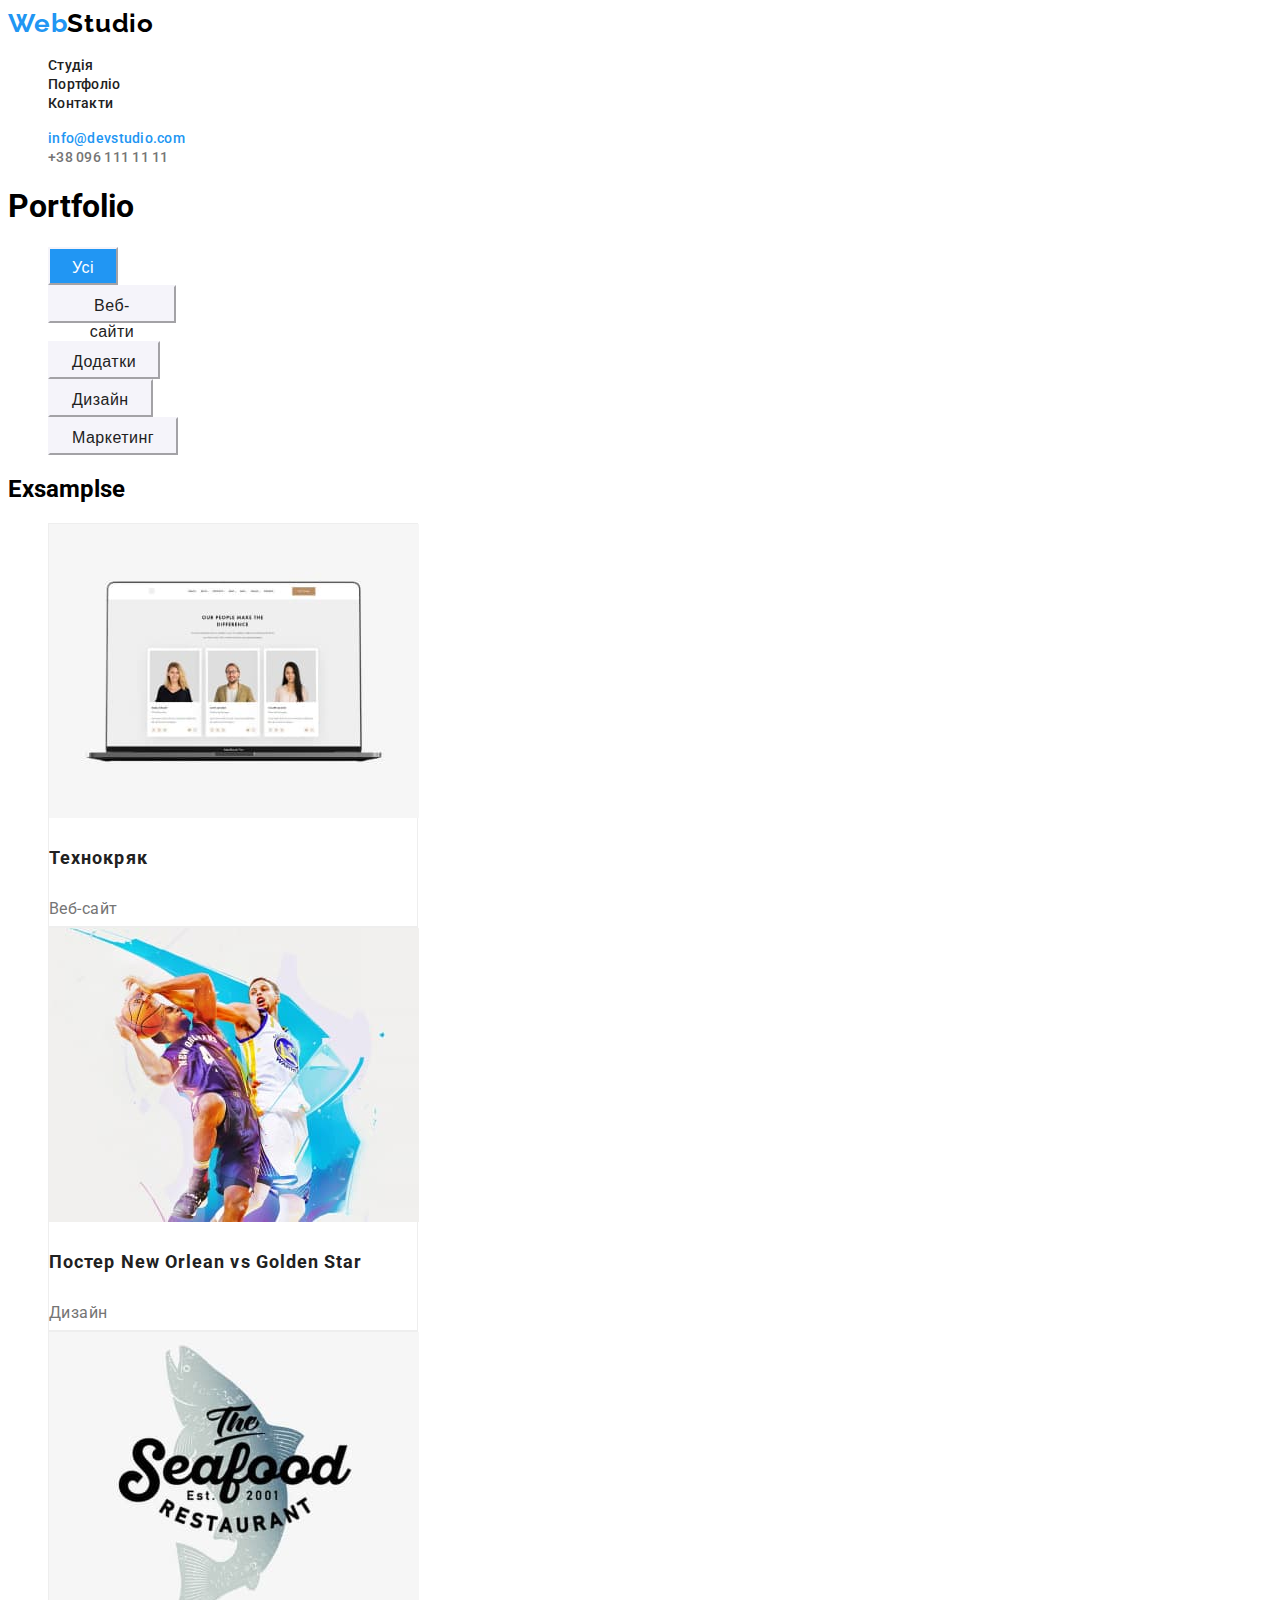
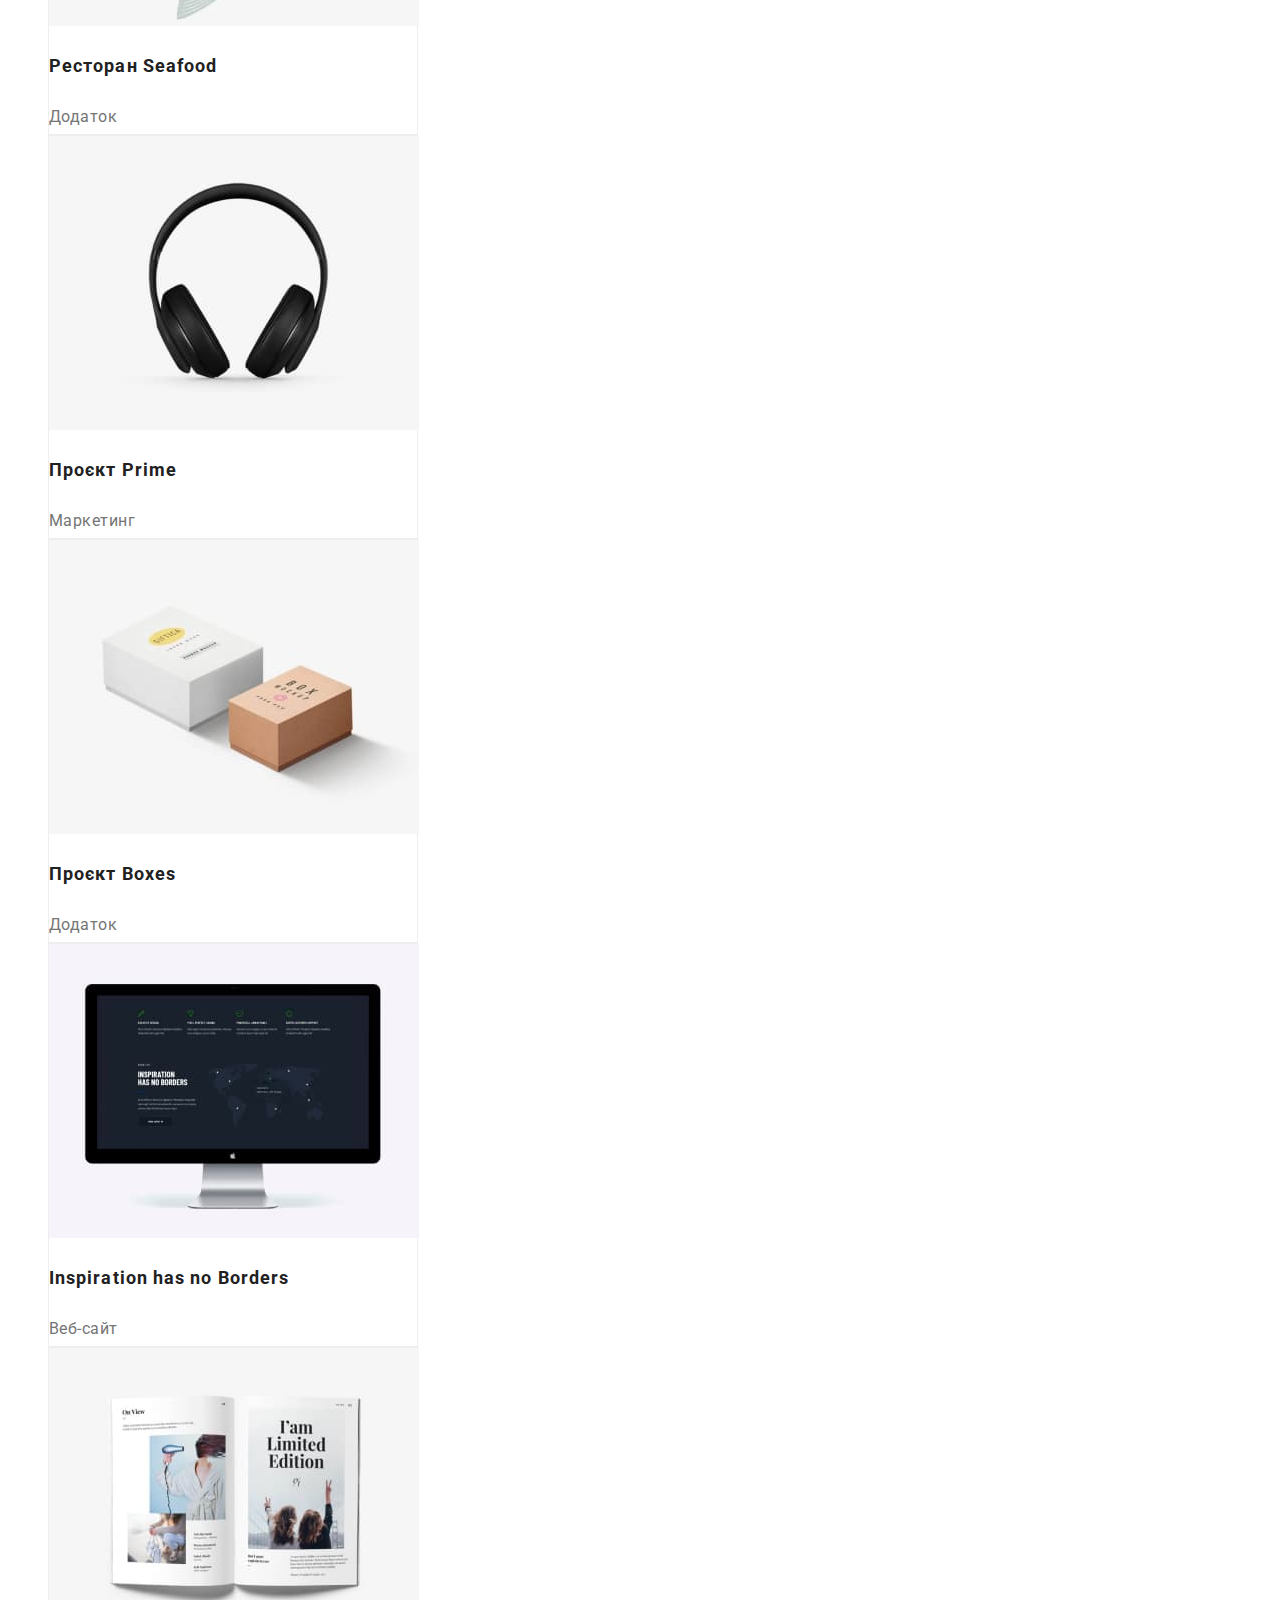
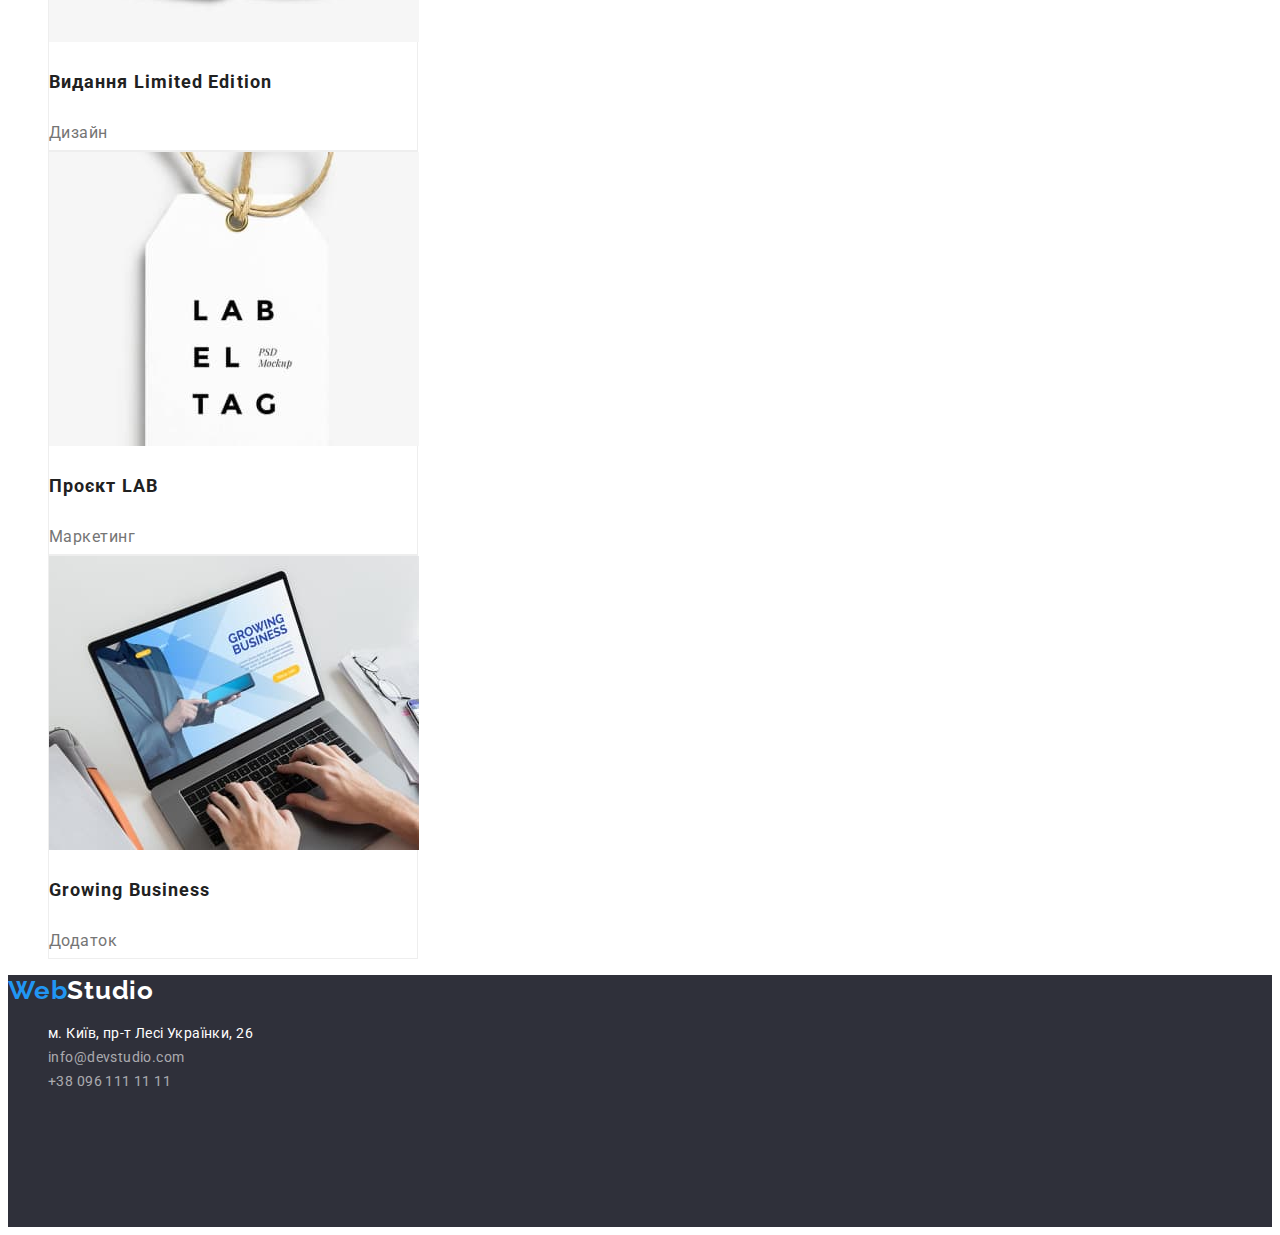
==== portfolio.html @ 94c8ba8f "Корректировка line-height" ====
<!DOCTYPE html>
<html lang="uk">
  <head>
    <meta charset="UTF-8" />
    <meta http-equiv="X-UA-Compatible" content="IE=edge" />
    <meta name="viewport" content="width=device-width, initial-scale=1.0" />
    <title>WebStudio</title>
    <!-- подключение шрифтов -->
    <link rel="preconnect" href="https://fonts.googleapis.com" />
    <link rel="preconnect" href="https://fonts.gstatic.com" crossorigin />
    <link
      href="https://fonts.googleapis.com/css2?family=Raleway:wght@700&family=Roboto:wght@400;500;700;900&display=swap"
      rel="stylesheet"
    />
    <link rel="stylesheet" href="./css/styles.css" />
  </head>
  <body>
    <header class="bg-header">
      <a href="./index.html" class="logo">Web<span class="logo-part">Studio</span></a>
      <nav>
        <ul class="link">
          <li><a href="./index.html" class="nav-link">Студія</a></li>
          <li><a href="./portfolio.html" class="nav-link">Портфоліо</a></li>
          <li><a href="#contacts" class="nav-link">Контакти</a></li>
        </ul>
      </nav>
      <ul class="link">
        <li><a href="mailto:info@devstudio.com" class="mail-link">info@devstudio.com</a></li>
        <li><a href="tel:+380961111111" class="tel-link">+38 096 111 11 11</a></li>
      </ul>
    </header>
    <main>
      <div class="portfolio-main-bg">
        <section>
          <h1>Portfolio</h1>
          <ul class="link">
            <li class="first">
              <a href="">
                <button type="button" class="nav-list-portfolio-first">Усі</button>
              </a>
            </li>
            <li class="second">
              <a href="">
                <button type="button" class="nav-list-portfolio">Веб-сайти</button></a
              >
            </li>
            <li class="third">
              <a href=""><button type="button" class="nav-list-portfolio">Додатки</button>
              </a>
            </li>
            <li class="fourth">
              <a href="">
                <button type="button" class="nav-list-portfolio">Дизайн</button>
              </a>
            </li>
            <li class="fifth">
              <a href="">
                <button type="button" class="nav-list-portfolio">Маркетинг</button>
              </a>
            </li>
          </ul>
        </section>
        <section>
          <h2>Exsamplse</h2>
          <ul class="link">
            <li class="exsamples-list">
              <img
                src="./images/img-exsamples1.jpg"
                alt="Приклад веб-сайту"
                width="370"
                height="294"
              />
              <h3 class="exsamples-header">Технокряк</h3>
              <p class="exsamples-paragraph">Веб-сайт</p>
            </li>
            <li class="exsamples-list">
              <img
                src="./images/img-exsamples2.jpg"
                alt="Приклад дизайну"
                width="370"
                height="294"
                class=""
              />
              <h3 class="exsamples-header">Постер New Orlean vs Golden Star</h3>
              <p class="exsamples-paragraph">Дизайн</p>
            </li>
            <li class="exsamples-list">
              <img
                src="./images/img-exsamples3.jpg"
                alt="Приклад додатку"
                width="370"
                height="294"
                class=""
              />
              <h3 class="exsamples-header">Ресторан Seafood</h3>
              <p class="exsamples-paragraph">Додаток</p>
            </li>
            <li class="exsamples-list">
              <img
                src="./images/img-exsamples4.jpg"
                alt="Приклад маркетингу"
                width="370"
                height="294"
                class=""
              />
              <h3 class="exsamples-header">Проєкт Prime</h3>
              <p class="exsamples-paragraph">Маркетинг</p>
            </li>
            <li class="exsamples-list">
              <img
                src="./images/img-exsamples5.jpg"
                alt="Приклад додатку"
                width="370"
                height="294"
                class=""
              />
              <h3 class="exsamples-header">Проєкт Boxes</h3>
              <p class="exsamples-paragraph">Додаток</p>
            </li>
            <li class="exsamples-list">
              <img
                src="./images/img-exsamples6.jpg"
                alt="Приклад веб-сайту"
                width="370"
                height="294"
                class="class"
              />
              <h3 class="exsamples-header">Inspiration has no Borders</h3>
              <p class="exsamples-paragraph">Веб-сайт</p>
            </li>
            <li class="exsamples-list">
              <img
                src="./images/img-exsamples7.jpg"
                alt="Приклад дизайну"
                width="370"
                height="294"
                class="class"
              />
              <h3 class="exsamples-header">Видання Limited Edition</h3>
              <p class="exsamples-paragraph">Дизайн</p>
            </li>
            <li class="exsamples-list">
              <img
                src="./images/img-exsamples8.jpg"
                alt="Приклад маркетингу"
                width="370"
                height="294"
                class="class"
              />
              <h3 class="exsamples-header">Проєкт LAB</h3>
              <p class="exsamples-paragraph">Маркетинг</p>
            </li>
            <li class="exsamples-list">
              <img
                src="./images/img-exsamples9.jpg"
                alt="Приклад додатку"
                width="370"
                height="294"
                class="class"
              />
              <h3 class="exsamples-header">Growing Business</h3>
              <p class="exsamples-paragraph">Додаток</p>
            </li>
          </ul>
        </section>
      </div>
    </main>

    <footer class="footer">
      <a href="./index.html" class="logo">Web<span class="logo-part-ft">Studio</span></a>
      <address id="contacts">
        <ul class="link">
          <li>
            <a
              href="https://goo.gl/maps/rEXAgXgdKfEQJtbBA?coh=178573&amp;entry=tt"
              target="_blank"
              rel="noopener noreferrer"
              class="adress-link-ft"
              >м. Київ, пр-т Лесі Українки, 26</a
            >
          </li>
          <li><a href="mailto:info@devstudio.com" class="mail-link-ft">info@devstudio.com</a></li>
          <li><a href="tel:+380961111111" class="tel-link-ft">+38 096 111 11 11</a></li>
        </ul>
      </address>
    </footer>
  </body>
</html>
---- css/styles.css ----
/* main, footer bg #2F303A */
/* header, foto bg #FFFFFF */
/* section first bg #F5F5F5 */
/* section second bg #F5F4FA */

/* accent color #2196F3 */
/* second accent color #FFFFFF */
/* h color #212121 */
/* p color #757575 */
/* logo color #000000 */

body {
  font-family: 'Roboto', 'Helvetica Neue', 'Verdana', 'Tahoma', sans-serif;
}
:root {
  --bg-color-main: #2f303a;
  --accent-color: #2196f3;
  --second-accent-color: #ffffff;
  --header-color: #212121;
  --paragraph-color: #757575;

  --font-family: 'Roboto';
  --font-weight-nav: 500;
  --font-weight-header: 700;
  --font-weight-main-header: 900;
  --font-weight-paragraph: 400;
}
body {
  font-family: var(--font-family);
  font-style: normal;
}
/* Header */
.bg-header {
  background-color: var(--second-accent-color);
}
.logo {
  color: var(--accent-color);
  text-decoration: none;
  font-family: 'Raleway';
  font-weight: var(--font-weight-header);
  font-size: 26px;
  line-height: 1.192;
  letter-spacing: 0.03em;
}
.logo-part {
  color: #000000;
}
.link {
  /* убрать оформление списка */
  list-style-type: none;
}
.nav-link {
  color: var(--header-color);
  text-decoration: none;
  font-weight: var(--font-weight-nav);
  font-size: 14px;
  line-height: 1.14;
  letter-spacing: 0.02em;
}
.mail-link {
  color: var(--accent-color);
  text-decoration: none;
  font-style: normal;
  font-weight: var(--font-weight-nav);
  font-size: 14px;
  line-height: 1.14;
  letter-spacing: 0.02em;
}
.tel-link {
  color: var(--paragraph-color);
  text-decoration: none;
  font-weight: var(--font-weight-nav);
  font-size: 14px;
  line-height: 1.14;
  letter-spacing: 0.02em;
}
.nav-link:focus,
.nav-link:hover,
.tel-link:focus,
.tel-link:hover {
  color: var(--accent-color);
}
.mail-link:focus,
.mail-link:hover {
  color: var(--paragraph-color);
}
/* Footer */
.footer {
  background-color: var(--bg-color-main);
  height: 252px;
}
.logo-part-ft {
  color: var(--second-accent-color);
}
.adress-link-ft {
  color: var(--second-accent-color);
  font-style: normal;
  text-decoration: none;
  font-weight: var(--font-weight-paragraph);
  font-size: 14px;
  line-height: 1.714;
  letter-spacing: 0.03em;
}
.mail-link-ft {
  color: rgba(255, 255, 255, 0.6);
  font-style: normal;
  text-decoration: none;
  font-weight: var(--font-weight-paragraph);
  font-size: 14px;
  line-height: 1.714;
  letter-spacing: 0.03em;
}
.tel-link-ft {
  color: rgba(255, 255, 255, 0.6);
  font-style: normal;
  text-decoration: none;
  font-weight: var(--font-weight-paragraph);
  font-size: 14px;
  line-height: 1.714;
  letter-spacing: 0.03em;
}
.adress-link-ft:focus, .adress-link-ft:hover,
.mail-link-ft:focus, .mail-link-ft:hover,
.tel-link-ft:focus, .tel-link-ft:hover{
    color:var(--accent-color);
}

/* hero */
.bg-hero {
  height: 600px;
  background-color: var(--bg-color-main);
  opacity: 0.8;
}
.header-hero {
  color: var(--second-accent-color);
  font-weight: var(--font-weight-main-header);
  font-size: 44px;
  line-height: 1.36;
  text-align: center;
  letter-spacing: 0.06em;
  text-transform: uppercase;
  width: 696px;
}
.header-second {
  color: var(--header-color);
  font-size: var(--font-weight-header);
}
.button-service {
  color: var(--second-accent-color);
  font-weight: var(--font-weight-header);
  font-size: 16px;
  letter-spacing: 0.06em;
  background-color: var(--accent-color);
  width: 216px;
  height: 50px;
  cursor: pointer;
}
/* About */
.about {
  background-color: #f5f5f5;
}

.header-second {
  color: var(--header-color);
  font-weight: var(--font-weight-header);
  font-size: 36px;
  line-height: 1.67;
  text-align: center;
  letter-spacing: 0.03em;
}
.header-about {
  color: var(--header-color);
  font-weight: var(--font-weight-header);
  font-size: 14px;
  line-height: 1.14;
  letter-spacing: 0.03em;
  text-transform: uppercase;
}
.header-about-paragraph {
  color: var(--paragraph-color);
  font-weight: var(--font-weight-paragraph);
  font-size: 14px;
  line-height: 1.71;
  letter-spacing: 0.03em;
}
.header-about-list {
  width: 270px;
  height: 98px;
}

/* About work */

.header-about-work-list {
  width: 370px;
  height: 294px;
}

/* Our-team */

.our-team {
  background-color: #f5f4fa;
}
.our-team-list {
  background: var(--second-accent-color);
  width: 270px;
  height: 368px;
  box-shadow: 0px 1px 3px rgba(0, 0, 0, 0.12), 0px 1px 1px rgba(0, 0, 0, 0.14),
    0px 2px 1px rgba(0, 0, 0, 0.2);
  border-radius: 0px 0px 4px 4px;
}
.our-team-name {
  color: var(--header-color);
  font-weight: var(--font-weight-nav);
  font-size: 16px;
  line-height: 1.19px;
  text-align: center;
  letter-spacing: 0.03em;
}
.our-team-paragraph {
  color: var(--paragraph-color);
  font-weight: var(--font-weight-paragraph);
  font-size: 16px;
  line-height: 1.19px;
  text-align: center;
  letter-spacing: 0.03em;
}

/* Portfolio */
.nav-list-portfolio-first {
  height: 38px;
  background-color: var(--accent-color);
  border-color: #f5f4fa;
  padding: 6px 22px;
  color: var(--second-accent-color);
  text-decoration: none;
  font-weight: var(--font-weight-nav);
  font-size: 16px;
  line-height: 1.62;
  letter-spacing: 0.03em;
  cursor: pointer;
}
.nav-list-portfolio {
  height: 38px;
  background-color: #f5f4fa;
  border-color: #f5f4fa;
  padding: 6px 22px;
  color: var(--header-color);
  text-decoration: none;
  font-weight: var(--font-weight-nav);
  font-size: 16px;
  line-height: 1.62;
  letter-spacing: 0.03em;
  cursor: pointer;
}

.nav-list-portfolio:focus,
.nav-list-portfolio:hover {
  background-color: var(--accent-color);
  color: var(--second-accent-color);
}
.nav-list-portfolio-first:focus,
.nav-list-portfolio-first:hover {
  background-color: #f5f4fa;
  color: var(--header-color);
}
.first {
  width: 72px;
}
.second {
  width: 128px;
}
.third {
  width: 112px;
}
.fourth {
  width: 104px;
}
.fifth {
  width: 132px;
}

.exsamples-list {
  background-color: var(--second-accent-color);
  box-sizing: border-box;
  width: 370px;
  height: 404px;
  border: 1px solid #eeeeee;
}
.exsamples-header {
  color: var(--header-color);
  font-weight: var(--font-weight-header);
  font-size: 18px;
  line-height: 2;
  letter-spacing: 0.06em;
}
.exsamples-paragraph {
  color: var(--paragraph-color);
  font-weight: var(--font-weight-paragraph);
  font-size: 16px;
  line-height: 1.875;
  letter-spacing: 0.03em;
}
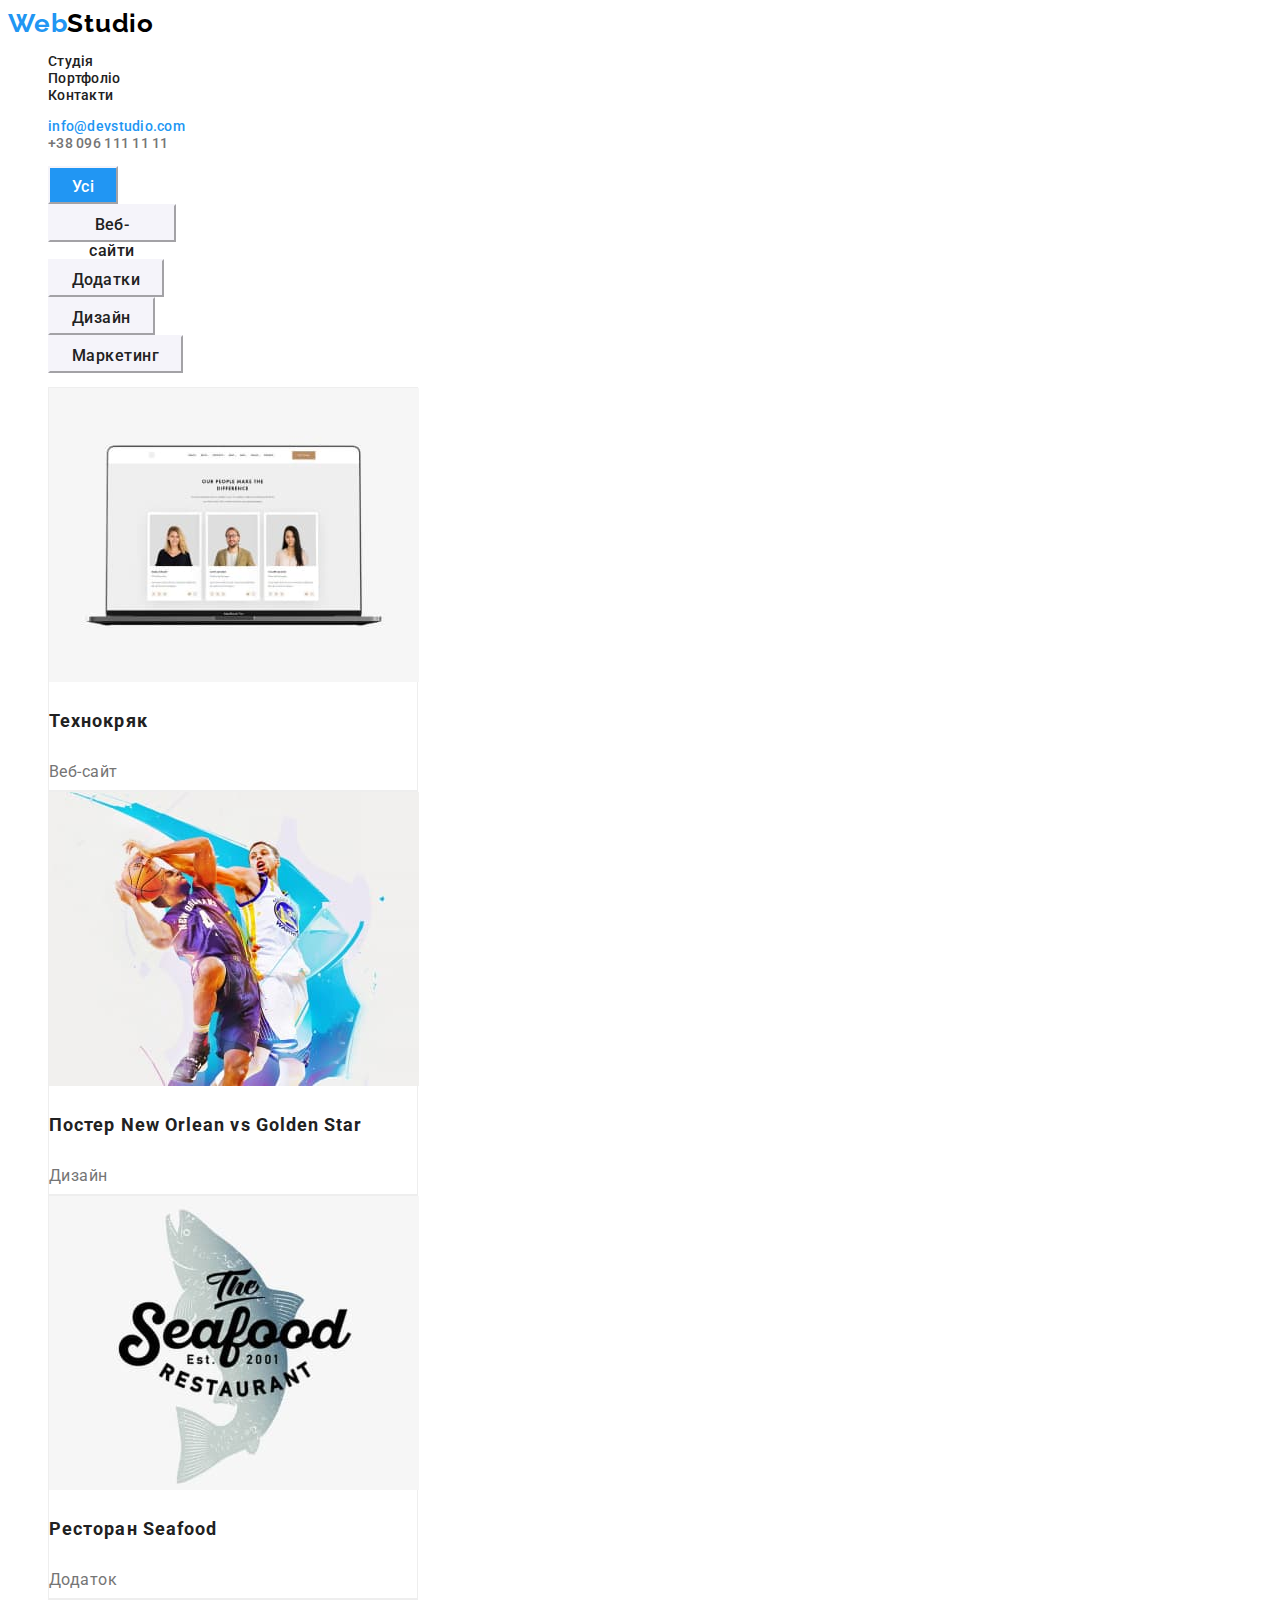
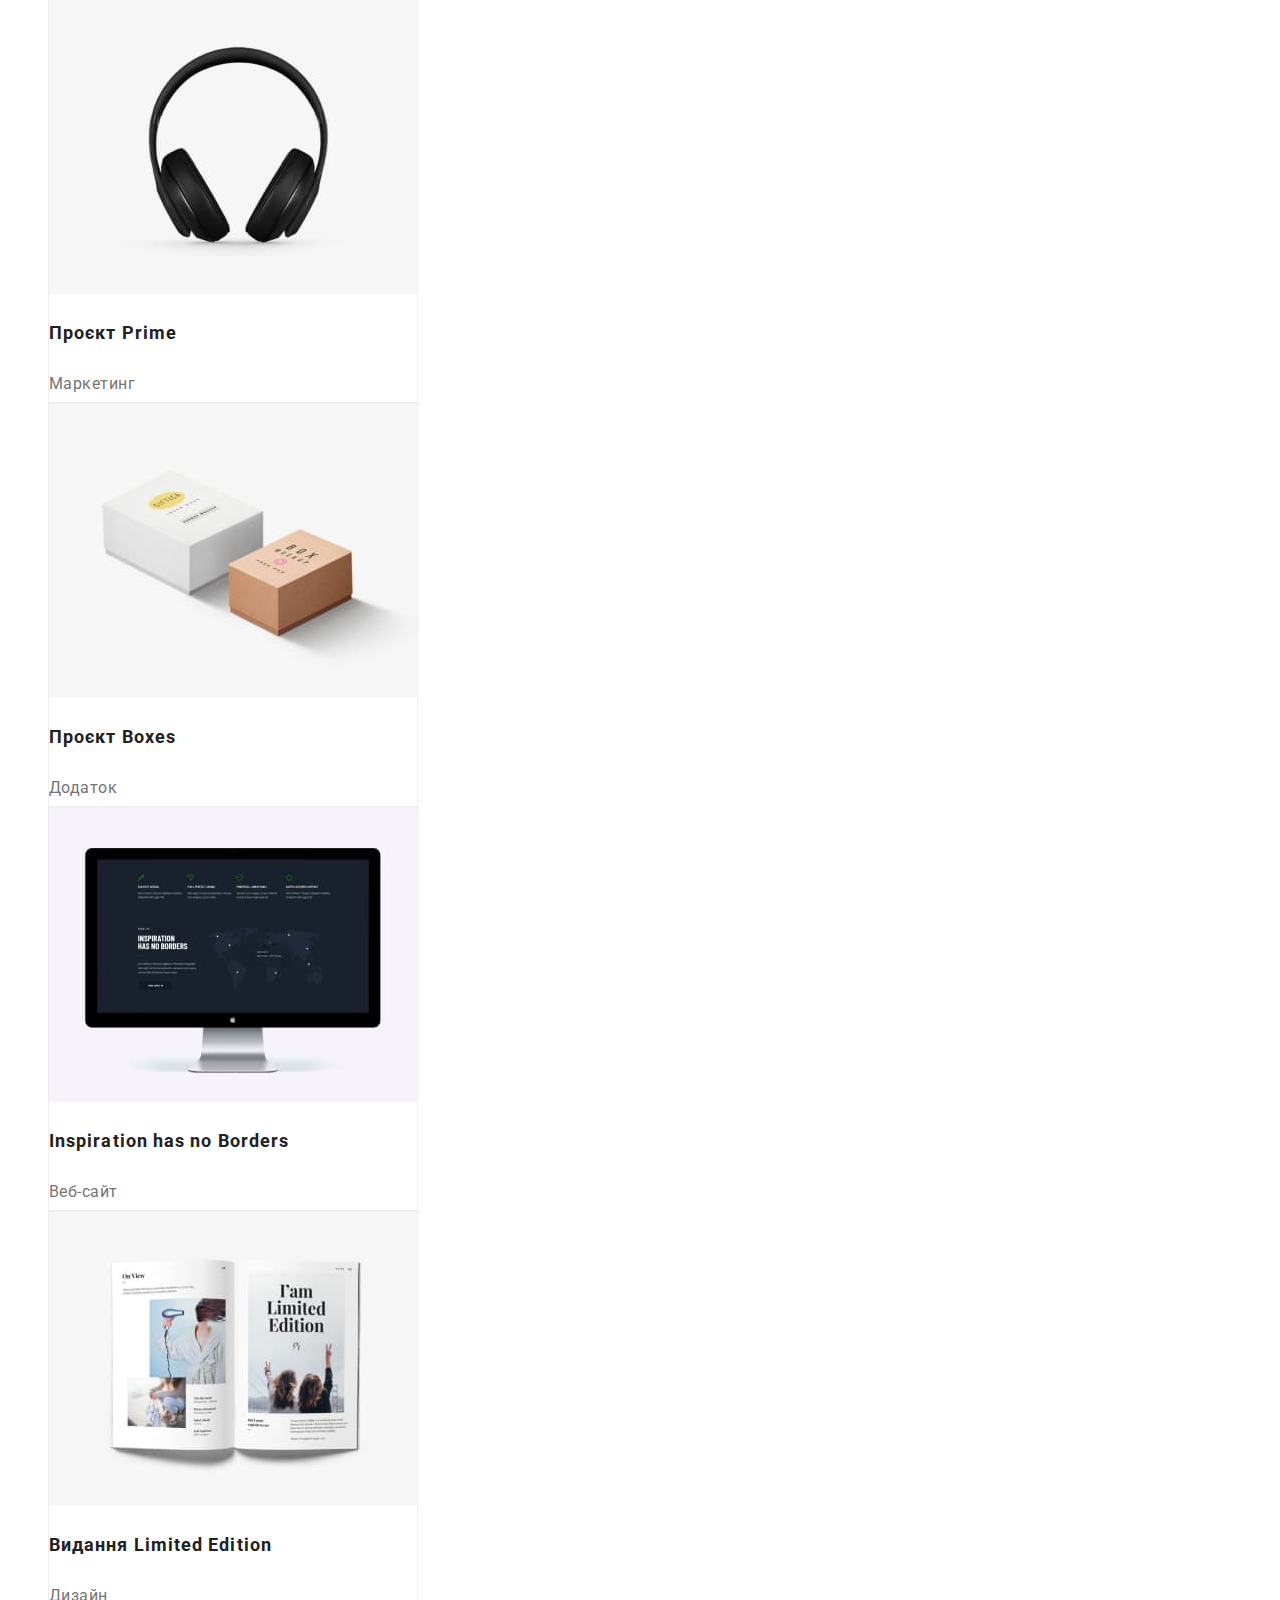
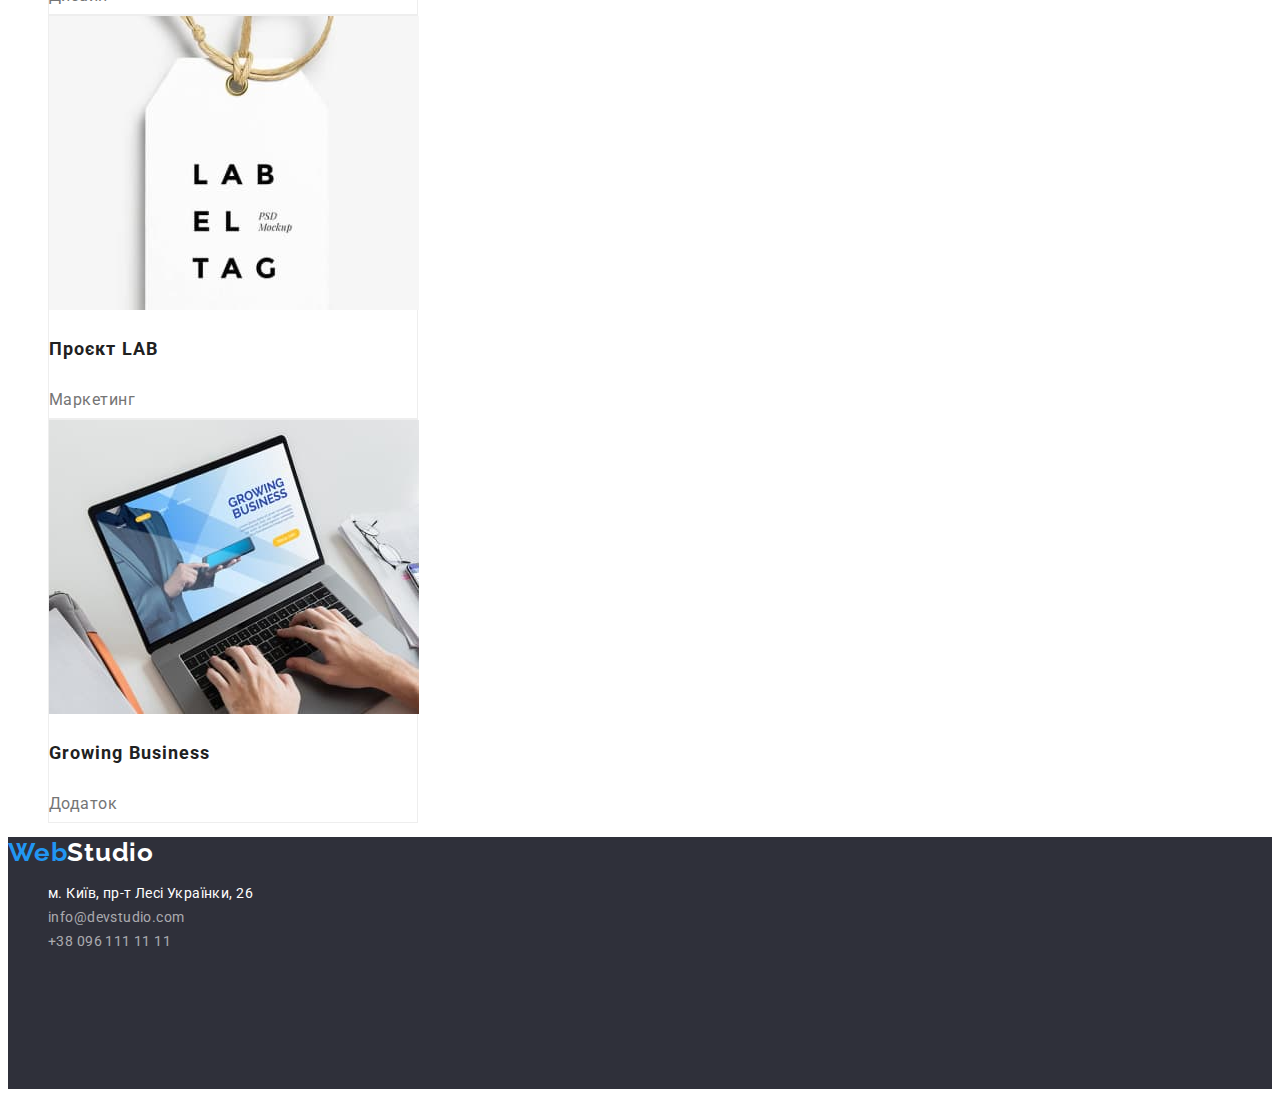
==== commit ad773a0d: "Корректировка" ====
--- a/portfolio.html
+++ b/portfolio.html
@@ -30,145 +30,132 @@
       </ul>
     </header>
     <main>
-      <div class="portfolio-main-bg">
-        <section>
-          <h1>Portfolio</h1>
-          <ul class="link">
-            <li class="first">
-              <a href="">
-                <button type="button" class="nav-list-portfolio-first">Усі</button>
-              </a>
-            </li>
-            <li class="second">
-              <a href="">
-                <button type="button" class="nav-list-portfolio">Веб-сайти</button></a
-              >
-            </li>
-            <li class="third">
-              <a href=""><button type="button" class="nav-list-portfolio">Додатки</button>
-              </a>
-            </li>
-            <li class="fourth">
-              <a href="">
-                <button type="button" class="nav-list-portfolio">Дизайн</button>
-              </a>
-            </li>
-            <li class="fifth">
-              <a href="">
-                <button type="button" class="nav-list-portfolio">Маркетинг</button>
-              </a>
-            </li>
-          </ul>
-        </section>
-        <section>
-          <h2>Exsamplse</h2>
-          <ul class="link">
-            <li class="exsamples-list">
-              <img
-                src="./images/img-exsamples1.jpg"
-                alt="Приклад веб-сайту"
-                width="370"
-                height="294"
-              />
-              <h3 class="exsamples-header">Технокряк</h3>
-              <p class="exsamples-paragraph">Веб-сайт</p>
-            </li>
-            <li class="exsamples-list">
-              <img
-                src="./images/img-exsamples2.jpg"
-                alt="Приклад дизайну"
-                width="370"
-                height="294"
-                class=""
-              />
-              <h3 class="exsamples-header">Постер New Orlean vs Golden Star</h3>
-              <p class="exsamples-paragraph">Дизайн</p>
-            </li>
-            <li class="exsamples-list">
-              <img
-                src="./images/img-exsamples3.jpg"
-                alt="Приклад додатку"
-                width="370"
-                height="294"
-                class=""
-              />
-              <h3 class="exsamples-header">Ресторан Seafood</h3>
-              <p class="exsamples-paragraph">Додаток</p>
-            </li>
-            <li class="exsamples-list">
-              <img
-                src="./images/img-exsamples4.jpg"
-                alt="Приклад маркетингу"
-                width="370"
-                height="294"
-                class=""
-              />
-              <h3 class="exsamples-header">Проєкт Prime</h3>
-              <p class="exsamples-paragraph">Маркетинг</p>
-            </li>
-            <li class="exsamples-list">
-              <img
-                src="./images/img-exsamples5.jpg"
-                alt="Приклад додатку"
-                width="370"
-                height="294"
-                class=""
-              />
-              <h3 class="exsamples-header">Проєкт Boxes</h3>
-              <p class="exsamples-paragraph">Додаток</p>
-            </li>
-            <li class="exsamples-list">
-              <img
-                src="./images/img-exsamples6.jpg"
-                alt="Приклад веб-сайту"
-                width="370"
-                height="294"
-                class="class"
-              />
-              <h3 class="exsamples-header">Inspiration has no Borders</h3>
-              <p class="exsamples-paragraph">Веб-сайт</p>
-            </li>
-            <li class="exsamples-list">
-              <img
-                src="./images/img-exsamples7.jpg"
-                alt="Приклад дизайну"
-                width="370"
-                height="294"
-                class="class"
-              />
-              <h3 class="exsamples-header">Видання Limited Edition</h3>
-              <p class="exsamples-paragraph">Дизайн</p>
-            </li>
-            <li class="exsamples-list">
-              <img
-                src="./images/img-exsamples8.jpg"
-                alt="Приклад маркетингу"
-                width="370"
-                height="294"
-                class="class"
-              />
-              <h3 class="exsamples-header">Проєкт LAB</h3>
-              <p class="exsamples-paragraph">Маркетинг</p>
-            </li>
-            <li class="exsamples-list">
-              <img
-                src="./images/img-exsamples9.jpg"
-                alt="Приклад додатку"
-                width="370"
-                height="294"
-                class="class"
-              />
-              <h3 class="exsamples-header">Growing Business</h3>
-              <p class="exsamples-paragraph">Додаток</p>
-            </li>
-          </ul>
-        </section>
-      </div>
+      <section class="portfolio-main-bg">
+        <h1 class="visually-hidden">Portfolio</h1>
+        <ul class="link">
+          <li class="first">
+            <button type="button" class="nav-list-portfolio-first">Усі</button>
+          </li>
+          <li class="second">
+            <button type="button" class="nav-list-portfolio">Веб-сайти</button>
+          </li>
+          <li class="third">
+            <button type="button" class="nav-list-portfolio">Додатки</button>
+          </li>
+          <li class="fourth">
+            <button type="button" class="nav-list-portfolio">Дизайн</button>
+          </li>
+          <li class="fifth">
+            <button type="button" class="nav-list-portfolio">Маркетинг</button>
+          </li>
+        </ul>
+
+        <ul class="link">
+          <li class="exsamples-list">
+            <img
+              src="./images/img-exsamples1.jpg"
+              alt="Приклад веб-сайту"
+              width="370"
+              height="294"
+            />
+            <h3 class="exsamples-header">Технокряк</h3>
+            <p class="exsamples-paragraph">Веб-сайт</p>
+          </li>
+          <li class="exsamples-list">
+            <img
+              src="./images/img-exsamples2.jpg"
+              alt="Приклад дизайну"
+              width="370"
+              height="294"
+              class=""
+            />
+            <h3 class="exsamples-header">Постер New Orlean vs Golden Star</h3>
+            <p class="exsamples-paragraph">Дизайн</p>
+          </li>
+          <li class="exsamples-list">
+            <img
+              src="./images/img-exsamples3.jpg"
+              alt="Приклад додатку"
+              width="370"
+              height="294"
+              class=""
+            />
+            <h3 class="exsamples-header">Ресторан Seafood</h3>
+            <p class="exsamples-paragraph">Додаток</p>
+          </li>
+          <li class="exsamples-list">
+            <img
+              src="./images/img-exsamples4.jpg"
+              alt="Приклад маркетингу"
+              width="370"
+              height="294"
+              class=""
+            />
+            <h3 class="exsamples-header">Проєкт Prime</h3>
+            <p class="exsamples-paragraph">Маркетинг</p>
+          </li>
+          <li class="exsamples-list">
+            <img
+              src="./images/img-exsamples5.jpg"
+              alt="Приклад додатку"
+              width="370"
+              height="294"
+              class=""
+            />
+            <h3 class="exsamples-header">Проєкт Boxes</h3>
+            <p class="exsamples-paragraph">Додаток</p>
+          </li>
+          <li class="exsamples-list">
+            <img
+              src="./images/img-exsamples6.jpg"
+              alt="Приклад веб-сайту"
+              width="370"
+              height="294"
+              class="class"
+            />
+            <h3 class="exsamples-header">Inspiration has no Borders</h3>
+            <p class="exsamples-paragraph">Веб-сайт</p>
+          </li>
+          <li class="exsamples-list">
+            <img
+              src="./images/img-exsamples7.jpg"
+              alt="Приклад дизайну"
+              width="370"
+              height="294"
+              class="class"
+            />
+            <h3 class="exsamples-header">Видання Limited Edition</h3>
+            <p class="exsamples-paragraph">Дизайн</p>
+          </li>
+          <li class="exsamples-list">
+            <img
+              src="./images/img-exsamples8.jpg"
+              alt="Приклад маркетингу"
+              width="370"
+              height="294"
+              class="class"
+            />
+            <h3 class="exsamples-header">Проєкт LAB</h3>
+            <p class="exsamples-paragraph">Маркетинг</p>
+          </li>
+          <li class="exsamples-list">
+            <img
+              src="./images/img-exsamples9.jpg"
+              alt="Приклад додатку"
+              width="370"
+              height="294"
+              class="class"
+            />
+            <h3 class="exsamples-header">Growing Business</h3>
+            <p class="exsamples-paragraph">Додаток</p>
+          </li>
+        </ul>
+      </section>
     </main>
 
     <footer class="footer">
       <a href="./index.html" class="logo">Web<span class="logo-part-ft">Studio</span></a>
-      <address id="contacts">
+      <address id="contacts" class="ft-address">
         <ul class="link">
           <li>
             <a
--- a/css/styles.css
+++ b/css/styles.css
@@ -1,14 +1,3 @@
-/* main, footer bg #2F303A */
-/* header, foto bg #FFFFFF */
-/* section first bg #F5F5F5 */
-/* section second bg #F5F4FA */
-
-/* accent color #2196F3 */
-/* second accent color #FFFFFF */
-/* h color #212121 */
-/* p color #757575 */
-/* logo color #000000 */
-
 body {
   font-family: 'Roboto', 'Helvetica Neue', 'Verdana', 'Tahoma', sans-serif;
 }
@@ -24,10 +13,14 @@
   --font-weight-header: 700;
   --font-weight-main-header: 900;
   --font-weight-paragraph: 400;
+
+  --font-size-paragraph: 14px;
+  --font-size-header: 16px;
 }
 body {
   font-family: var(--font-family);
   font-style: normal;
+  font-size: var(--font-size-paragraph);
 }
 /* Header */
 .bg-header {
@@ -46,14 +39,12 @@
   color: #000000;
 }
 .link {
-  /* убрать оформление списка */
   list-style-type: none;
 }
 .nav-link {
   color: var(--header-color);
   text-decoration: none;
   font-weight: var(--font-weight-nav);
-  font-size: 14px;
   line-height: 1.14;
   letter-spacing: 0.02em;
 }
@@ -62,7 +53,6 @@
   text-decoration: none;
   font-style: normal;
   font-weight: var(--font-weight-nav);
-  font-size: 14px;
   line-height: 1.14;
   letter-spacing: 0.02em;
 }
@@ -70,7 +60,6 @@
   color: var(--paragraph-color);
   text-decoration: none;
   font-weight: var(--font-weight-nav);
-  font-size: 14px;
   line-height: 1.14;
   letter-spacing: 0.02em;
 }
@@ -92,37 +81,40 @@
 .logo-part-ft {
   color: var(--second-accent-color);
 }
+.ft-address{
+    font-style: normal;
+}
 .adress-link-ft {
   color: var(--second-accent-color);
-  font-style: normal;
-  text-decoration: none;
-  font-weight: var(--font-weight-paragraph);
-  font-size: 14px;
+  
+  text-decoration: none;
+  font-weight: var(--font-weight-paragraph);
   line-height: 1.714;
   letter-spacing: 0.03em;
 }
 .mail-link-ft {
   color: rgba(255, 255, 255, 0.6);
-  font-style: normal;
-  text-decoration: none;
-  font-weight: var(--font-weight-paragraph);
-  font-size: 14px;
+  
+  text-decoration: none;
+  font-weight: var(--font-weight-paragraph);
   line-height: 1.714;
   letter-spacing: 0.03em;
 }
 .tel-link-ft {
   color: rgba(255, 255, 255, 0.6);
-  font-style: normal;
-  text-decoration: none;
-  font-weight: var(--font-weight-paragraph);
-  font-size: 14px;
+  
+  text-decoration: none;
+  font-weight: var(--font-weight-paragraph);
   line-height: 1.714;
   letter-spacing: 0.03em;
 }
-.adress-link-ft:focus, .adress-link-ft:hover,
-.mail-link-ft:focus, .mail-link-ft:hover,
-.tel-link-ft:focus, .tel-link-ft:hover{
-    color:var(--accent-color);
+.adress-link-ft:focus,
+.adress-link-ft:hover,
+.mail-link-ft:focus,
+.mail-link-ft:hover,
+.tel-link-ft:focus,
+.tel-link-ft:hover {
+  color: var(--accent-color);
 }
 
 /* hero */
@@ -159,6 +151,18 @@
 .about {
   background-color: #f5f5f5;
 }
+    .visually-hidden {
+        position: absolute;
+         white-space: nowrap;
+         width: 1px;
+         height: 1px;
+         overflow: hidden;
+         border: 0;
+         padding: 0;
+         clip: rect(0 0 0 0);
+         clip-path: inset(50%);
+         margin: -1px;
+       }
 
 .header-second {
   color: var(--header-color);
@@ -171,7 +175,6 @@
 .header-about {
   color: var(--header-color);
   font-weight: var(--font-weight-header);
-  font-size: 14px;
   line-height: 1.14;
   letter-spacing: 0.03em;
   text-transform: uppercase;
@@ -179,7 +182,6 @@
 .header-about-paragraph {
   color: var(--paragraph-color);
   font-weight: var(--font-weight-paragraph);
-  font-size: 14px;
   line-height: 1.71;
   letter-spacing: 0.03em;
 }
@@ -211,7 +213,7 @@
 .our-team-name {
   color: var(--header-color);
   font-weight: var(--font-weight-nav);
-  font-size: 16px;
+  font-size: var(--font-size-header);
   line-height: 1.19px;
   text-align: center;
   letter-spacing: 0.03em;
@@ -219,7 +221,7 @@
 .our-team-paragraph {
   color: var(--paragraph-color);
   font-weight: var(--font-weight-paragraph);
-  font-size: 16px;
+  font-size: var(--font-size-header);
   line-height: 1.19px;
   text-align: center;
   letter-spacing: 0.03em;
@@ -233,8 +235,9 @@
   padding: 6px 22px;
   color: var(--second-accent-color);
   text-decoration: none;
-  font-weight: var(--font-weight-nav);
-  font-size: 16px;
+  font-family: inherit;
+  font-weight: var(--font-weight-nav);
+  font-size: var(--font-size-header);
   line-height: 1.62;
   letter-spacing: 0.03em;
   cursor: pointer;
@@ -246,8 +249,9 @@
   padding: 6px 22px;
   color: var(--header-color);
   text-decoration: none;
-  font-weight: var(--font-weight-nav);
-  font-size: 16px;
+  font-family: inherit;
+  font-weight: var(--font-weight-nav);
+  font-size: var(--font-size-header);
   line-height: 1.62;
   letter-spacing: 0.03em;
   cursor: pointer;
@@ -296,7 +300,7 @@
 .exsamples-paragraph {
   color: var(--paragraph-color);
   font-weight: var(--font-weight-paragraph);
-  font-size: 16px;
+  font-size: var(--font-size-header);
   line-height: 1.875;
   letter-spacing: 0.03em;
 }
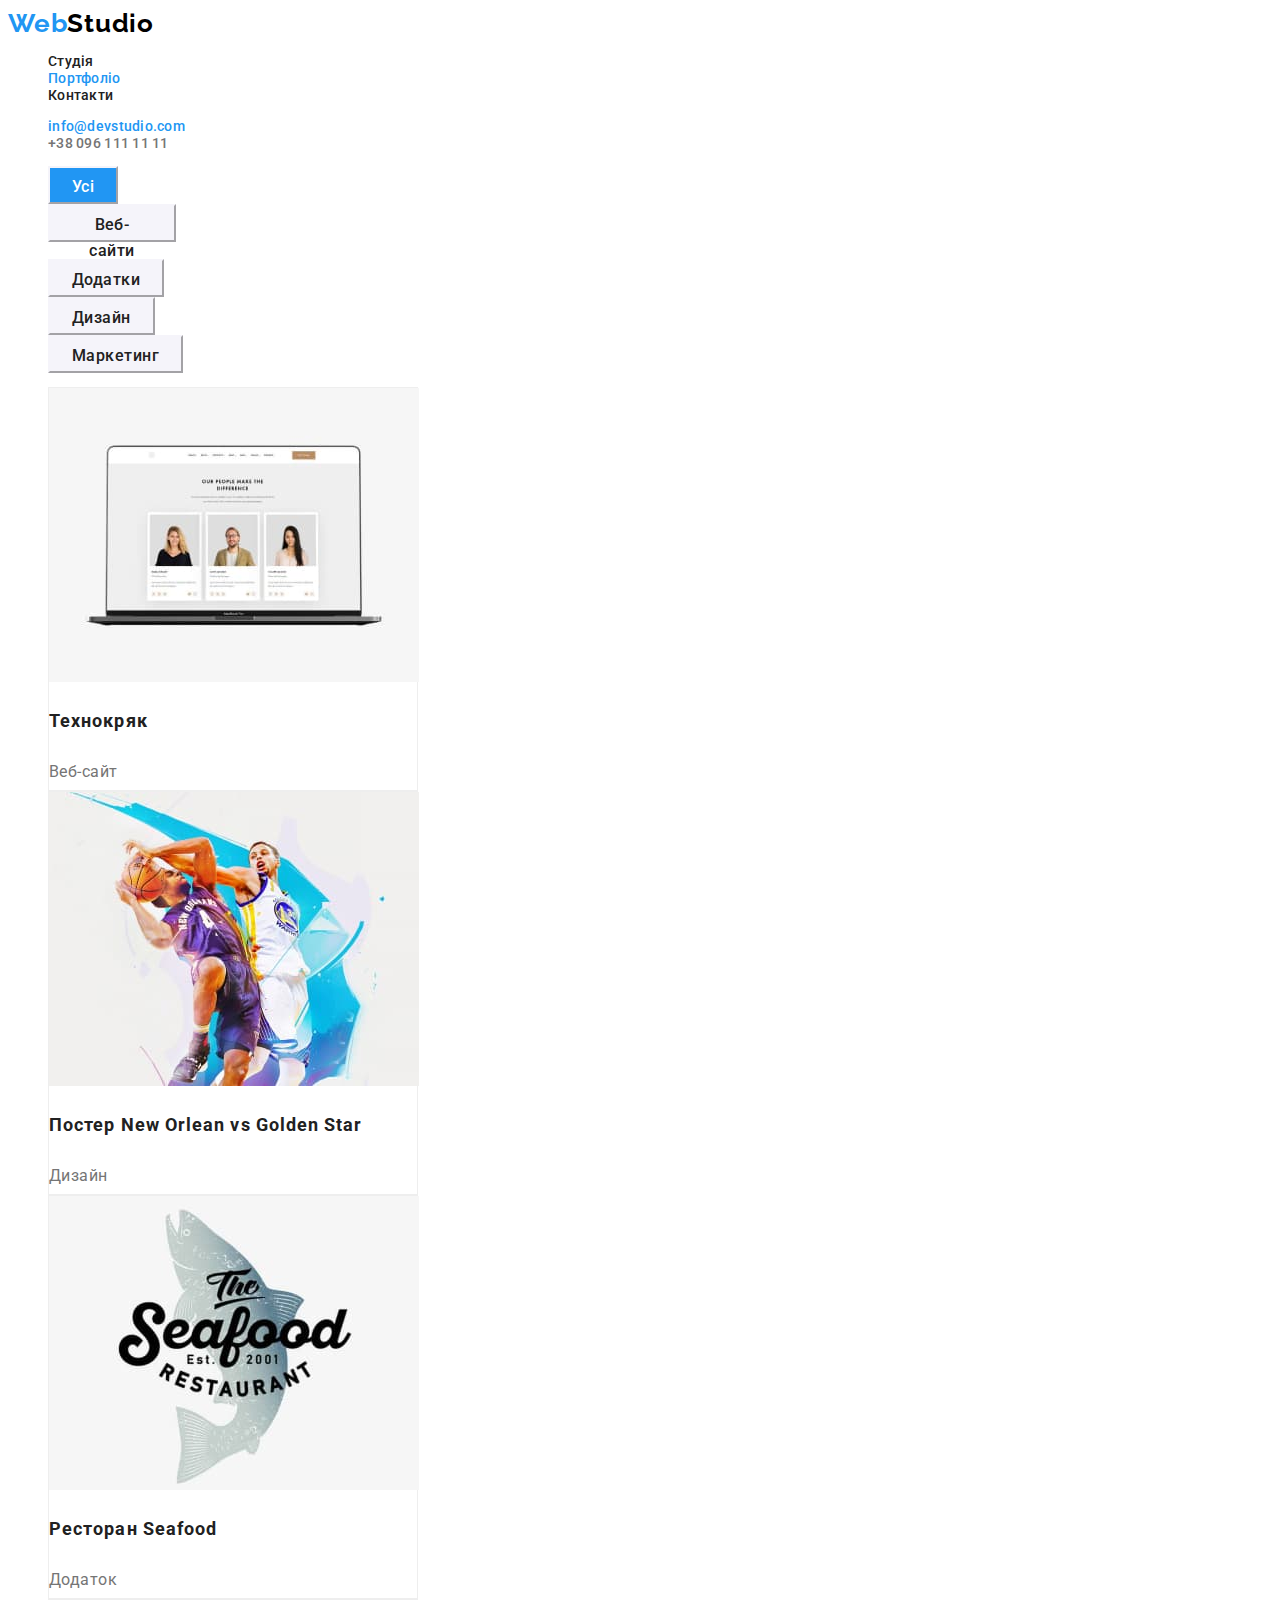
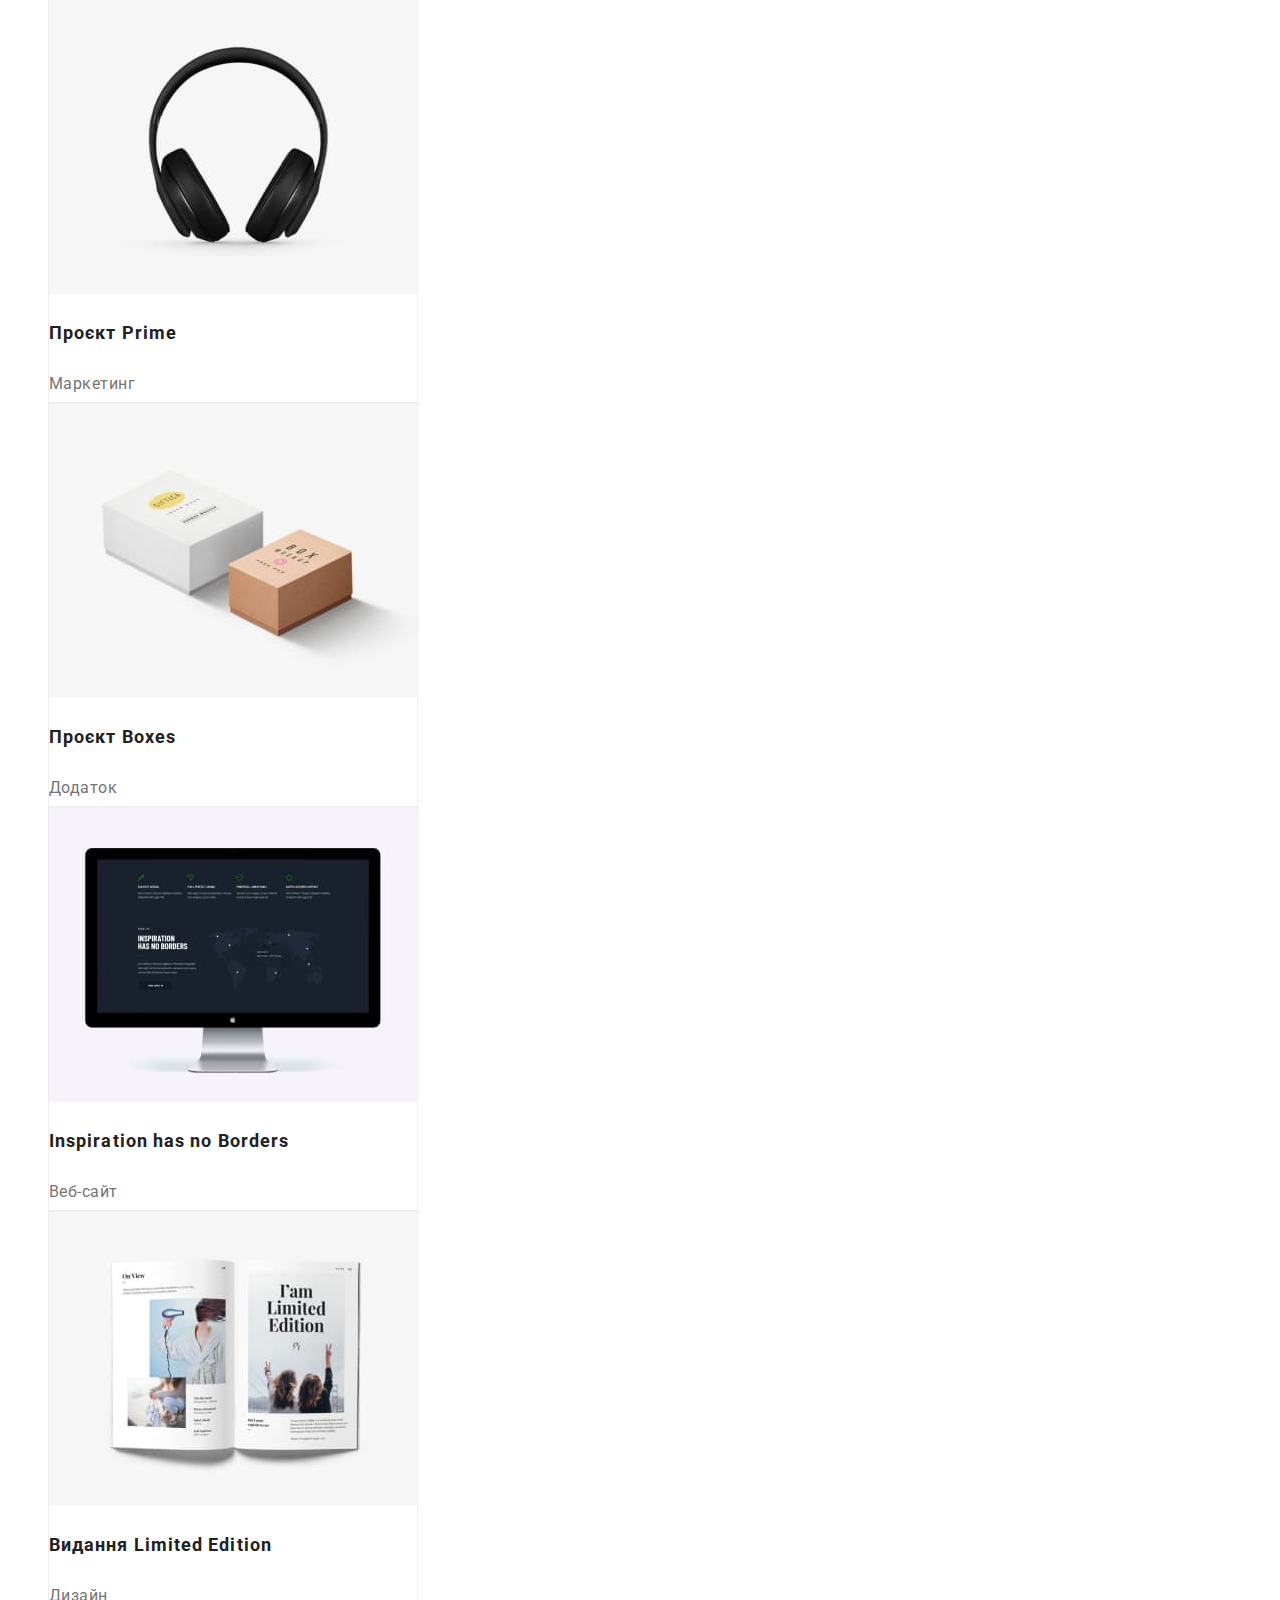
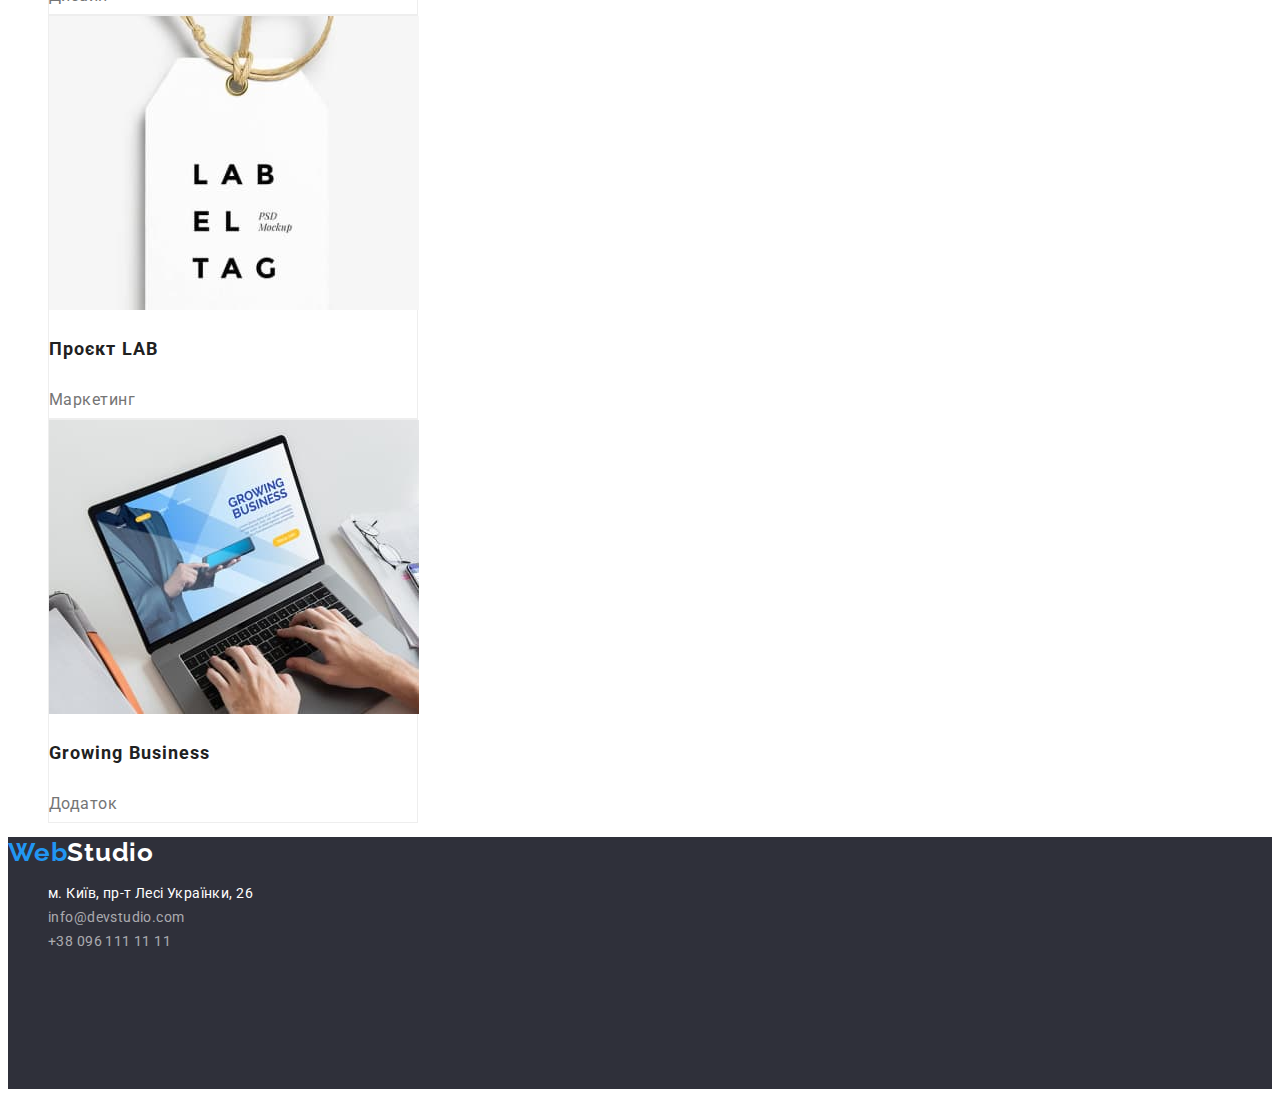
==== commit 1ce66ef7: "Изменено current" ====
--- a/portfolio.html
+++ b/portfolio.html
@@ -20,7 +20,7 @@
       <nav>
         <ul class="link">
           <li><a href="./index.html" class="nav-link">Студія</a></li>
-          <li><a href="./portfolio.html" class="nav-link">Портфоліо</a></li>
+          <li class="current-page"><a href="./portfolio.html" class="nav-link">Портфоліо</a></li>
           <li><a href="#contacts" class="nav-link">Контакти</a></li>
         </ul>
       </nav>
--- a/css/styles.css
+++ b/css/styles.css
@@ -72,6 +72,9 @@
 .mail-link:focus,
 .mail-link:hover {
   color: var(--paragraph-color);
+}
+.current-page >a {
+    color: var(--accent-color);
 }
 /* Footer */
 .footer {
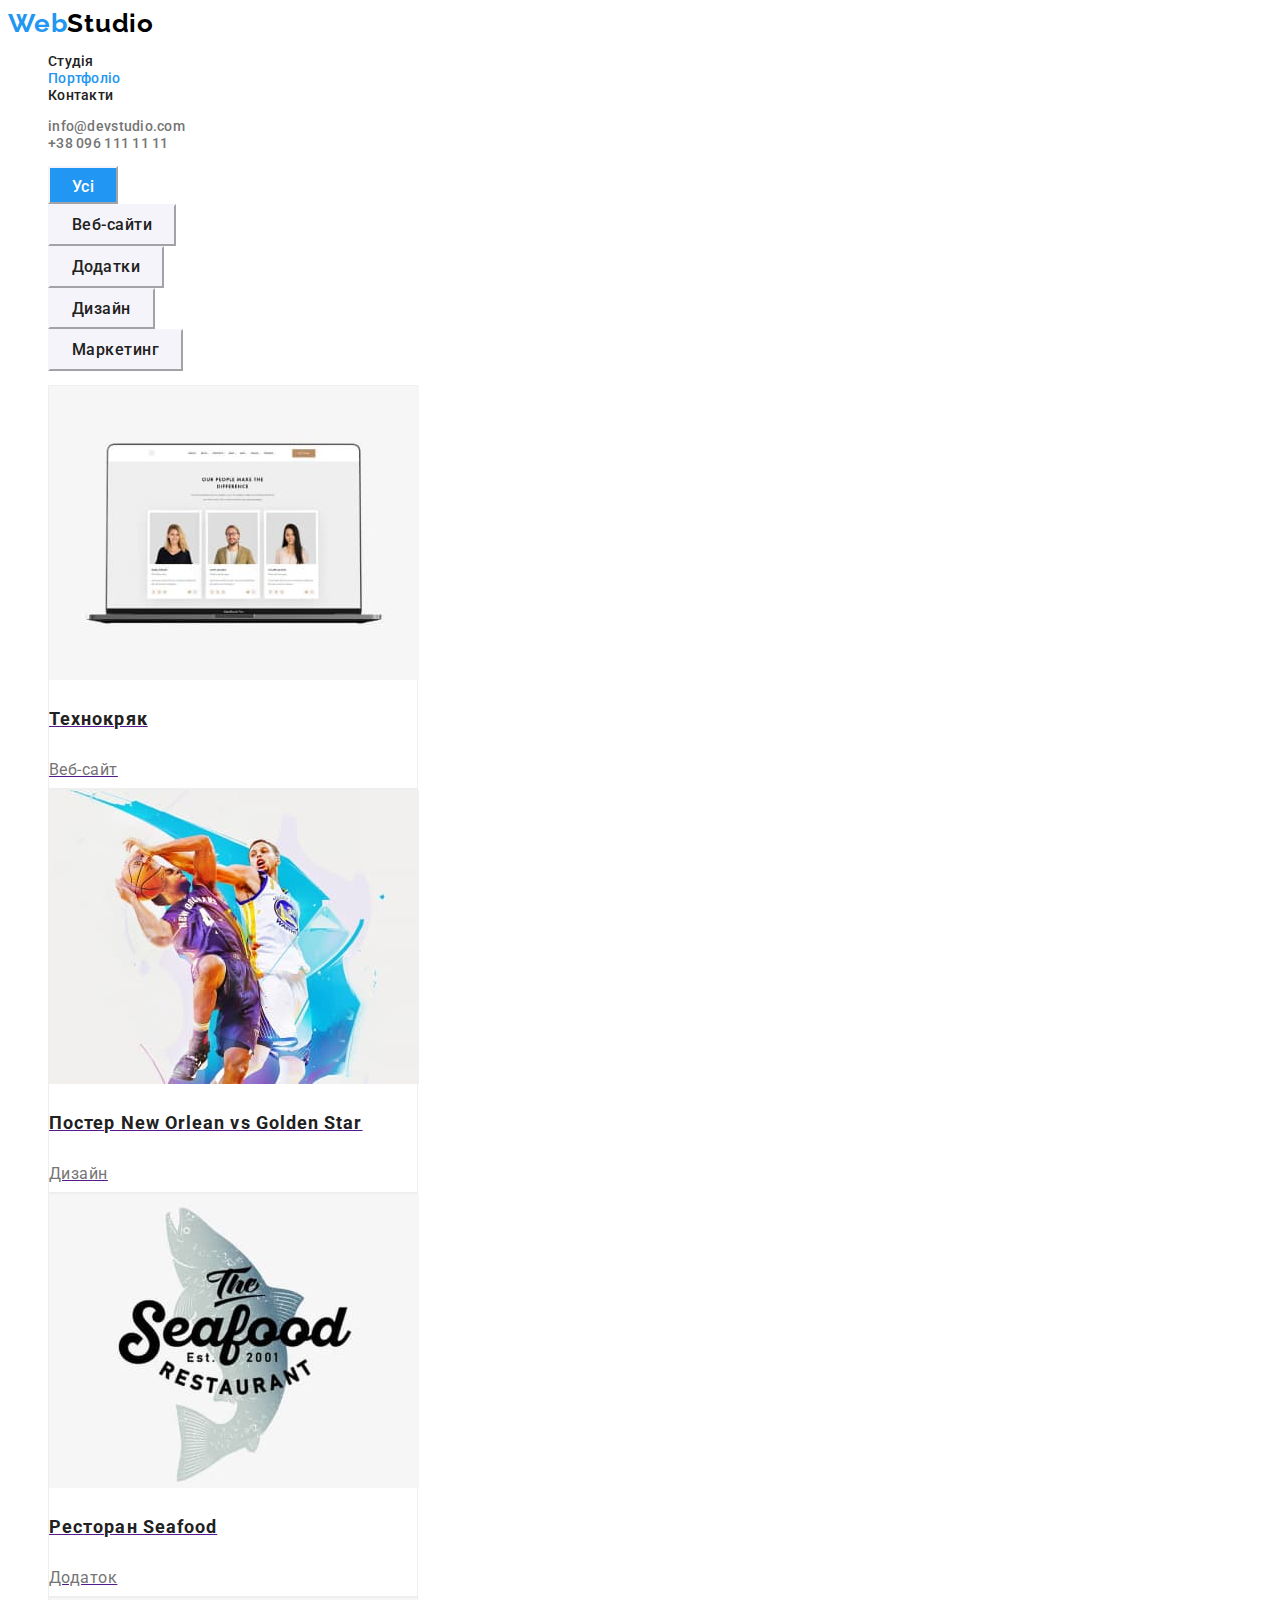
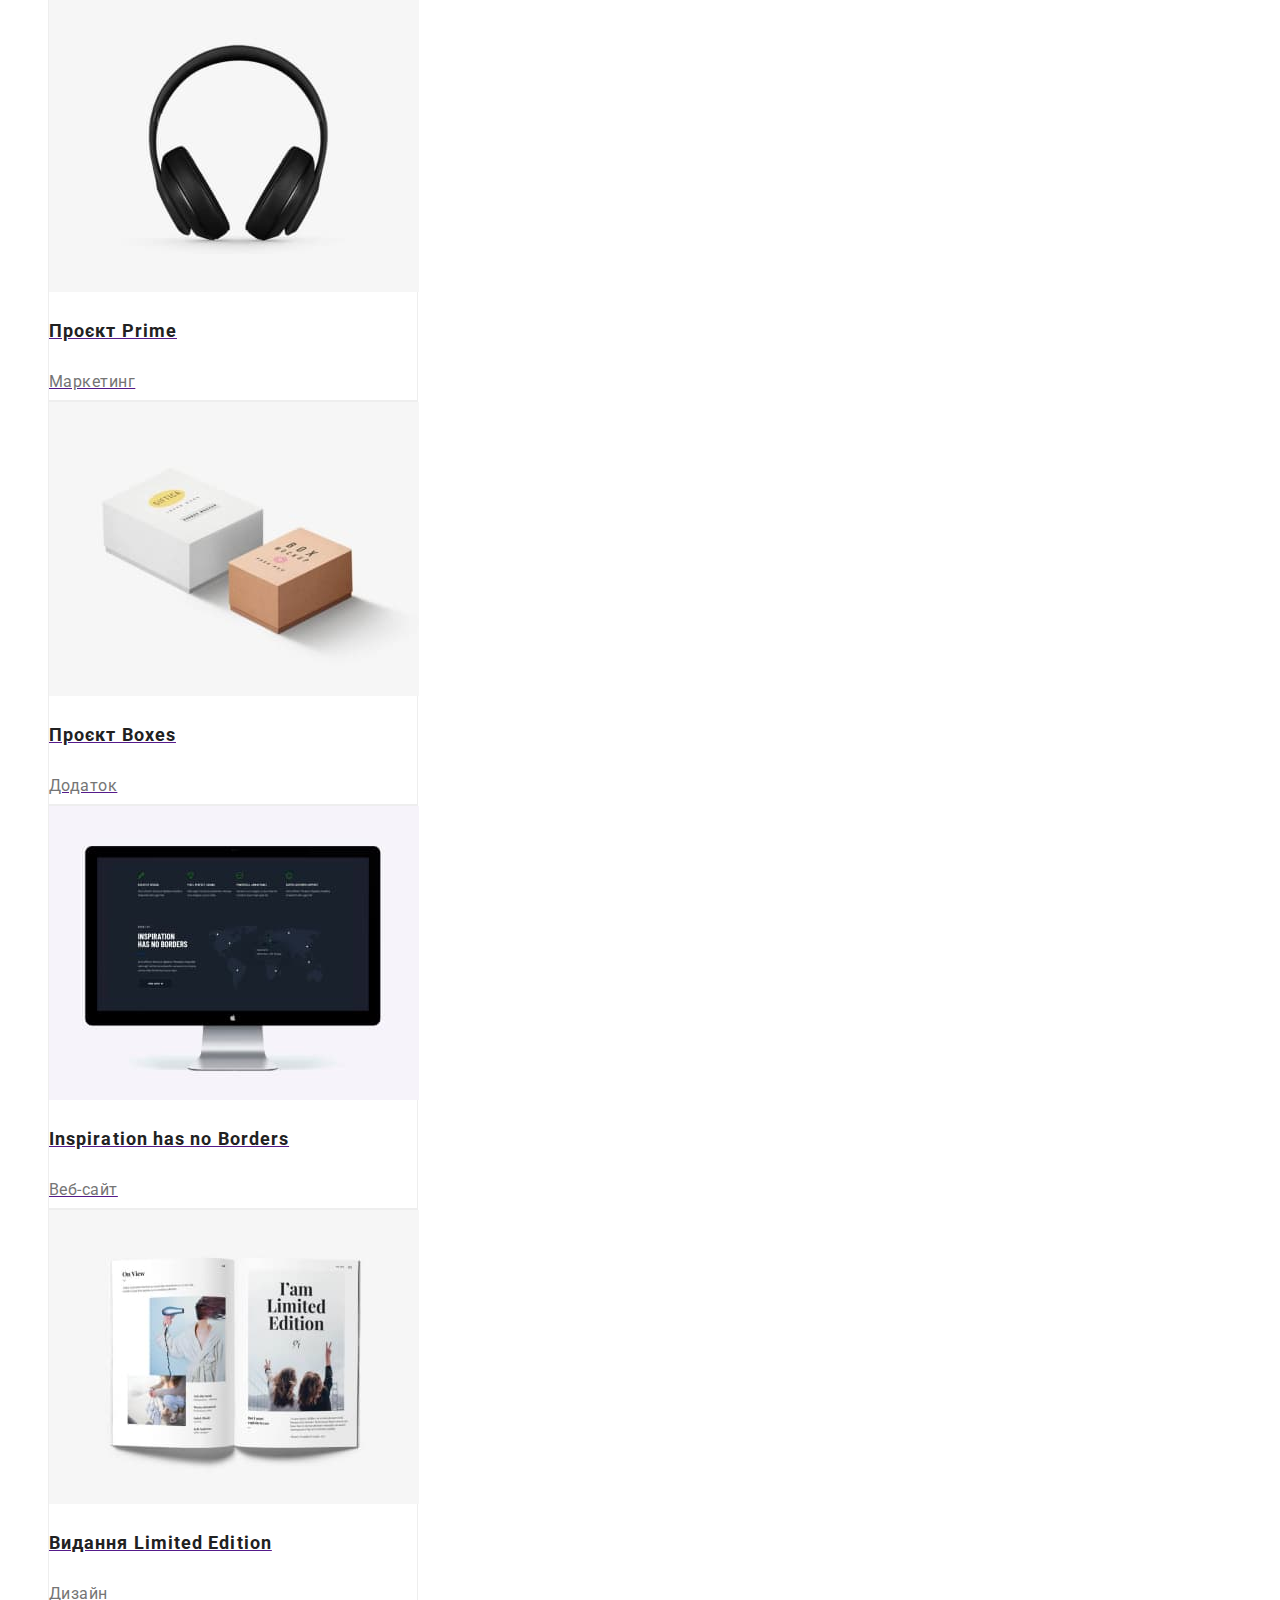
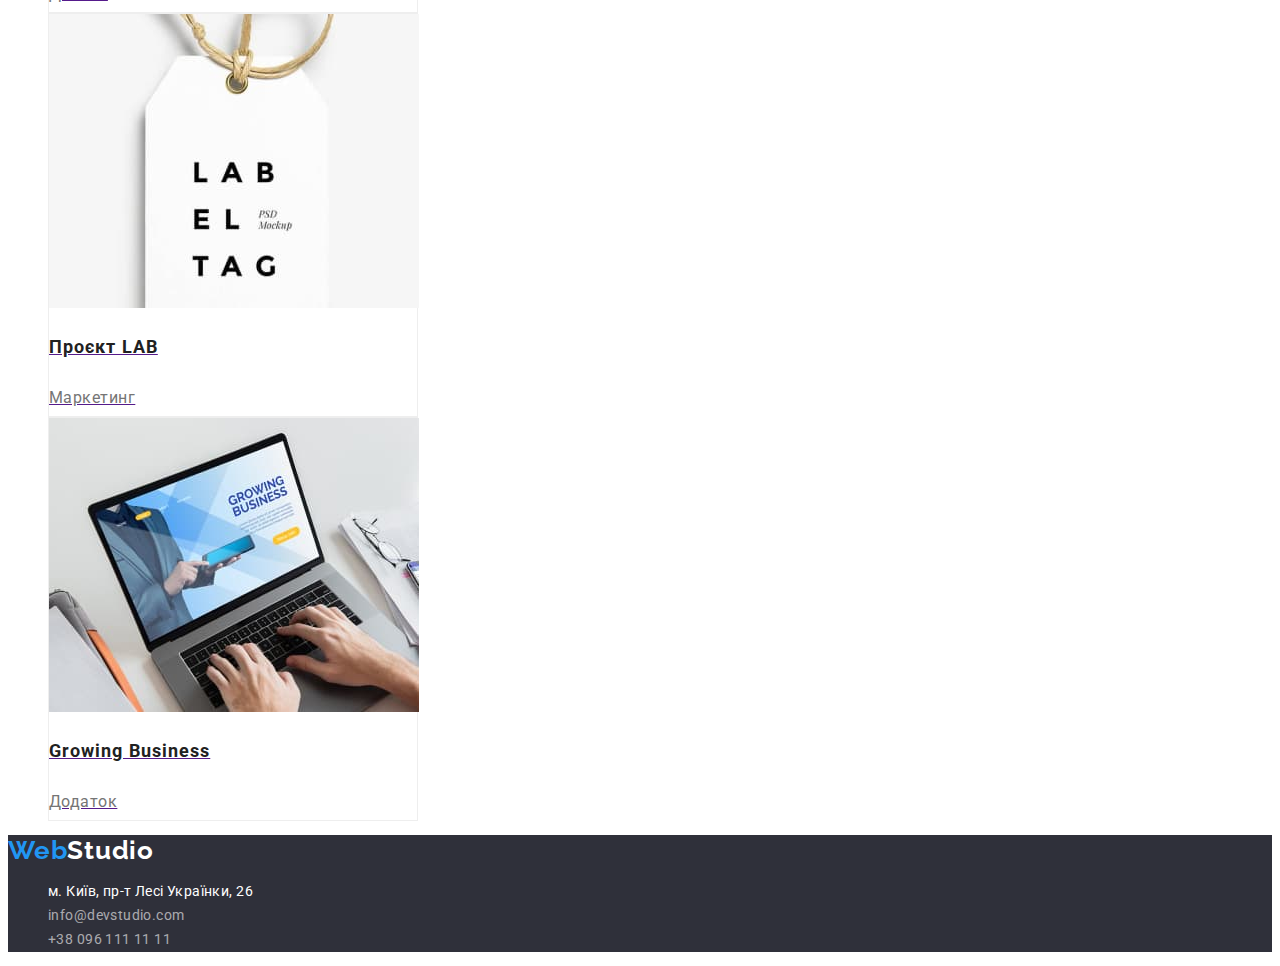
==== commit b872fe91: "Коректування дз" ====
--- a/portfolio.html
+++ b/portfolio.html
@@ -33,36 +33,37 @@
       <section class="portfolio-main-bg">
         <h1 class="visually-hidden">Portfolio</h1>
         <ul class="link">
-          <li class="first">
+          <li>
             <button type="button" class="nav-list-portfolio-first">Усі</button>
           </li>
-          <li class="second">
+          <li>
             <button type="button" class="nav-list-portfolio">Веб-сайти</button>
           </li>
-          <li class="third">
+          <li>
             <button type="button" class="nav-list-portfolio">Додатки</button>
           </li>
-          <li class="fourth">
+          <li>
             <button type="button" class="nav-list-portfolio">Дизайн</button>
           </li>
-          <li class="fifth">
+          <li>
             <button type="button" class="nav-list-portfolio">Маркетинг</button>
           </li>
         </ul>
 
         <ul class="link">
           <li class="exsamples-list">
-            <img
+            <a href="">
+                <img
               src="./images/img-exsamples1.jpg"
               alt="Приклад веб-сайту"
               width="370"
               height="294"
             />
             <h3 class="exsamples-header">Технокряк</h3>
-            <p class="exsamples-paragraph">Веб-сайт</p>
+            <p class="exsamples-paragraph">Веб-сайт</p> </a>
           </li>
           <li class="exsamples-list">
-            <img
+        <a href=""><img
               src="./images/img-exsamples2.jpg"
               alt="Приклад дизайну"
               width="370"
@@ -70,10 +71,10 @@
               class=""
             />
             <h3 class="exsamples-header">Постер New Orlean vs Golden Star</h3>
-            <p class="exsamples-paragraph">Дизайн</p>
+            <p class="exsamples-paragraph">Дизайн</p> </a>
           </li>
           <li class="exsamples-list">
-            <img
+           <a href=""><img
               src="./images/img-exsamples3.jpg"
               alt="Приклад додатку"
               width="370"
@@ -81,10 +82,10 @@
               class=""
             />
             <h3 class="exsamples-header">Ресторан Seafood</h3>
-            <p class="exsamples-paragraph">Додаток</p>
+            <p class="exsamples-paragraph">Додаток</p> </a>
           </li>
           <li class="exsamples-list">
-            <img
+        <a href=""><img
               src="./images/img-exsamples4.jpg"
               alt="Приклад маркетингу"
               width="370"
@@ -92,10 +93,10 @@
               class=""
             />
             <h3 class="exsamples-header">Проєкт Prime</h3>
-            <p class="exsamples-paragraph">Маркетинг</p>
+            <p class="exsamples-paragraph">Маркетинг</p> </a>
           </li>
           <li class="exsamples-list">
-            <img
+            <a href=""><img
               src="./images/img-exsamples5.jpg"
               alt="Приклад додатку"
               width="370"
@@ -103,10 +104,10 @@
               class=""
             />
             <h3 class="exsamples-header">Проєкт Boxes</h3>
-            <p class="exsamples-paragraph">Додаток</p>
+            <p class="exsamples-paragraph">Додаток</p> </a>
           </li>
           <li class="exsamples-list">
-            <img
+            <a href=""><img
               src="./images/img-exsamples6.jpg"
               alt="Приклад веб-сайту"
               width="370"
@@ -114,10 +115,10 @@
               class="class"
             />
             <h3 class="exsamples-header">Inspiration has no Borders</h3>
-            <p class="exsamples-paragraph">Веб-сайт</p>
+            <p class="exsamples-paragraph">Веб-сайт</p> </a>
           </li>
           <li class="exsamples-list">
-            <img
+        <a href=""> <img
               src="./images/img-exsamples7.jpg"
               alt="Приклад дизайну"
               width="370"
@@ -125,10 +126,10 @@
               class="class"
             />
             <h3 class="exsamples-header">Видання Limited Edition</h3>
-            <p class="exsamples-paragraph">Дизайн</p>
+            <p class="exsamples-paragraph">Дизайн</p> </a>
           </li>
           <li class="exsamples-list">
-            <img
+            <a href=""><img
               src="./images/img-exsamples8.jpg"
               alt="Приклад маркетингу"
               width="370"
@@ -136,10 +137,10 @@
               class="class"
             />
             <h3 class="exsamples-header">Проєкт LAB</h3>
-            <p class="exsamples-paragraph">Маркетинг</p>
+            <p class="exsamples-paragraph">Маркетинг</p> </a>
           </li>
           <li class="exsamples-list">
-            <img
+           <a href=""> <img
               src="./images/img-exsamples9.jpg"
               alt="Приклад додатку"
               width="370"
@@ -147,7 +148,7 @@
               class="class"
             />
             <h3 class="exsamples-header">Growing Business</h3>
-            <p class="exsamples-paragraph">Додаток</p>
+            <p class="exsamples-paragraph">Додаток</p> </a>
           </li>
         </ul>
       </section>
--- a/css/styles.css
+++ b/css/styles.css
@@ -8,7 +8,7 @@
   --header-color: #212121;
   --paragraph-color: #757575;
 
-  --font-family: 'Roboto';
+  --font-family: 'Roboto', sans-serif;
   --font-weight-nav: 500;
   --font-weight-header: 700;
   --font-weight-main-header: 900;
@@ -49,7 +49,7 @@
   letter-spacing: 0.02em;
 }
 .mail-link {
-  color: var(--accent-color);
+  color: var(--paragraph-color);
   text-decoration: none;
   font-style: normal;
   font-weight: var(--font-weight-nav);
@@ -66,30 +66,27 @@
 .nav-link:focus,
 .nav-link:hover,
 .tel-link:focus,
-.tel-link:hover {
-  color: var(--accent-color);
-}
+.tel-link:hover,
 .mail-link:focus,
 .mail-link:hover {
-  color: var(--paragraph-color);
-}
-.current-page >a {
-    color: var(--accent-color);
+  color: var(--accent-color);
+}
+.current-page > a {
+  color: var(--accent-color);
 }
 /* Footer */
 .footer {
   background-color: var(--bg-color-main);
-  height: 252px;
 }
 .logo-part-ft {
   color: var(--second-accent-color);
 }
-.ft-address{
-    font-style: normal;
+.ft-address {
+  font-style: normal;
 }
 .adress-link-ft {
   color: var(--second-accent-color);
-  
+
   text-decoration: none;
   font-weight: var(--font-weight-paragraph);
   line-height: 1.714;
@@ -97,7 +94,7 @@
 }
 .mail-link-ft {
   color: rgba(255, 255, 255, 0.6);
-  
+
   text-decoration: none;
   font-weight: var(--font-weight-paragraph);
   line-height: 1.714;
@@ -105,7 +102,6 @@
 }
 .tel-link-ft {
   color: rgba(255, 255, 255, 0.6);
-  
   text-decoration: none;
   font-weight: var(--font-weight-paragraph);
   line-height: 1.714;
@@ -122,9 +118,7 @@
 
 /* hero */
 .bg-hero {
-  height: 600px;
   background-color: var(--bg-color-main);
-  opacity: 0.8;
 }
 .header-hero {
   color: var(--second-accent-color);
@@ -154,18 +148,18 @@
 .about {
   background-color: #f5f5f5;
 }
-    .visually-hidden {
-        position: absolute;
-         white-space: nowrap;
-         width: 1px;
-         height: 1px;
-         overflow: hidden;
-         border: 0;
-         padding: 0;
-         clip: rect(0 0 0 0);
-         clip-path: inset(50%);
-         margin: -1px;
-       }
+.visually-hidden {
+  position: absolute;
+  white-space: nowrap;
+  width: 1px;
+  height: 1px;
+  overflow: hidden;
+  border: 0;
+  padding: 0;
+  clip: rect(0 0 0 0);
+  clip-path: inset(50%);
+  margin: -1px;
+}
 
 .header-second {
   color: var(--header-color);
@@ -178,6 +172,7 @@
 .header-about {
   color: var(--header-color);
   font-weight: var(--font-weight-header);
+  font-size: var(--font-size-paragraph);
   line-height: 1.14;
   letter-spacing: 0.03em;
   text-transform: uppercase;
@@ -246,7 +241,6 @@
   cursor: pointer;
 }
 .nav-list-portfolio {
-  height: 38px;
   background-color: #f5f4fa;
   border-color: #f5f4fa;
   padding: 6px 22px;
@@ -270,21 +264,7 @@
   background-color: #f5f4fa;
   color: var(--header-color);
 }
-.first {
-  width: 72px;
-}
-.second {
-  width: 128px;
-}
-.third {
-  width: 112px;
-}
-.fourth {
-  width: 104px;
-}
-.fifth {
-  width: 132px;
-}
+
 
 .exsamples-list {
   background-color: var(--second-accent-color);
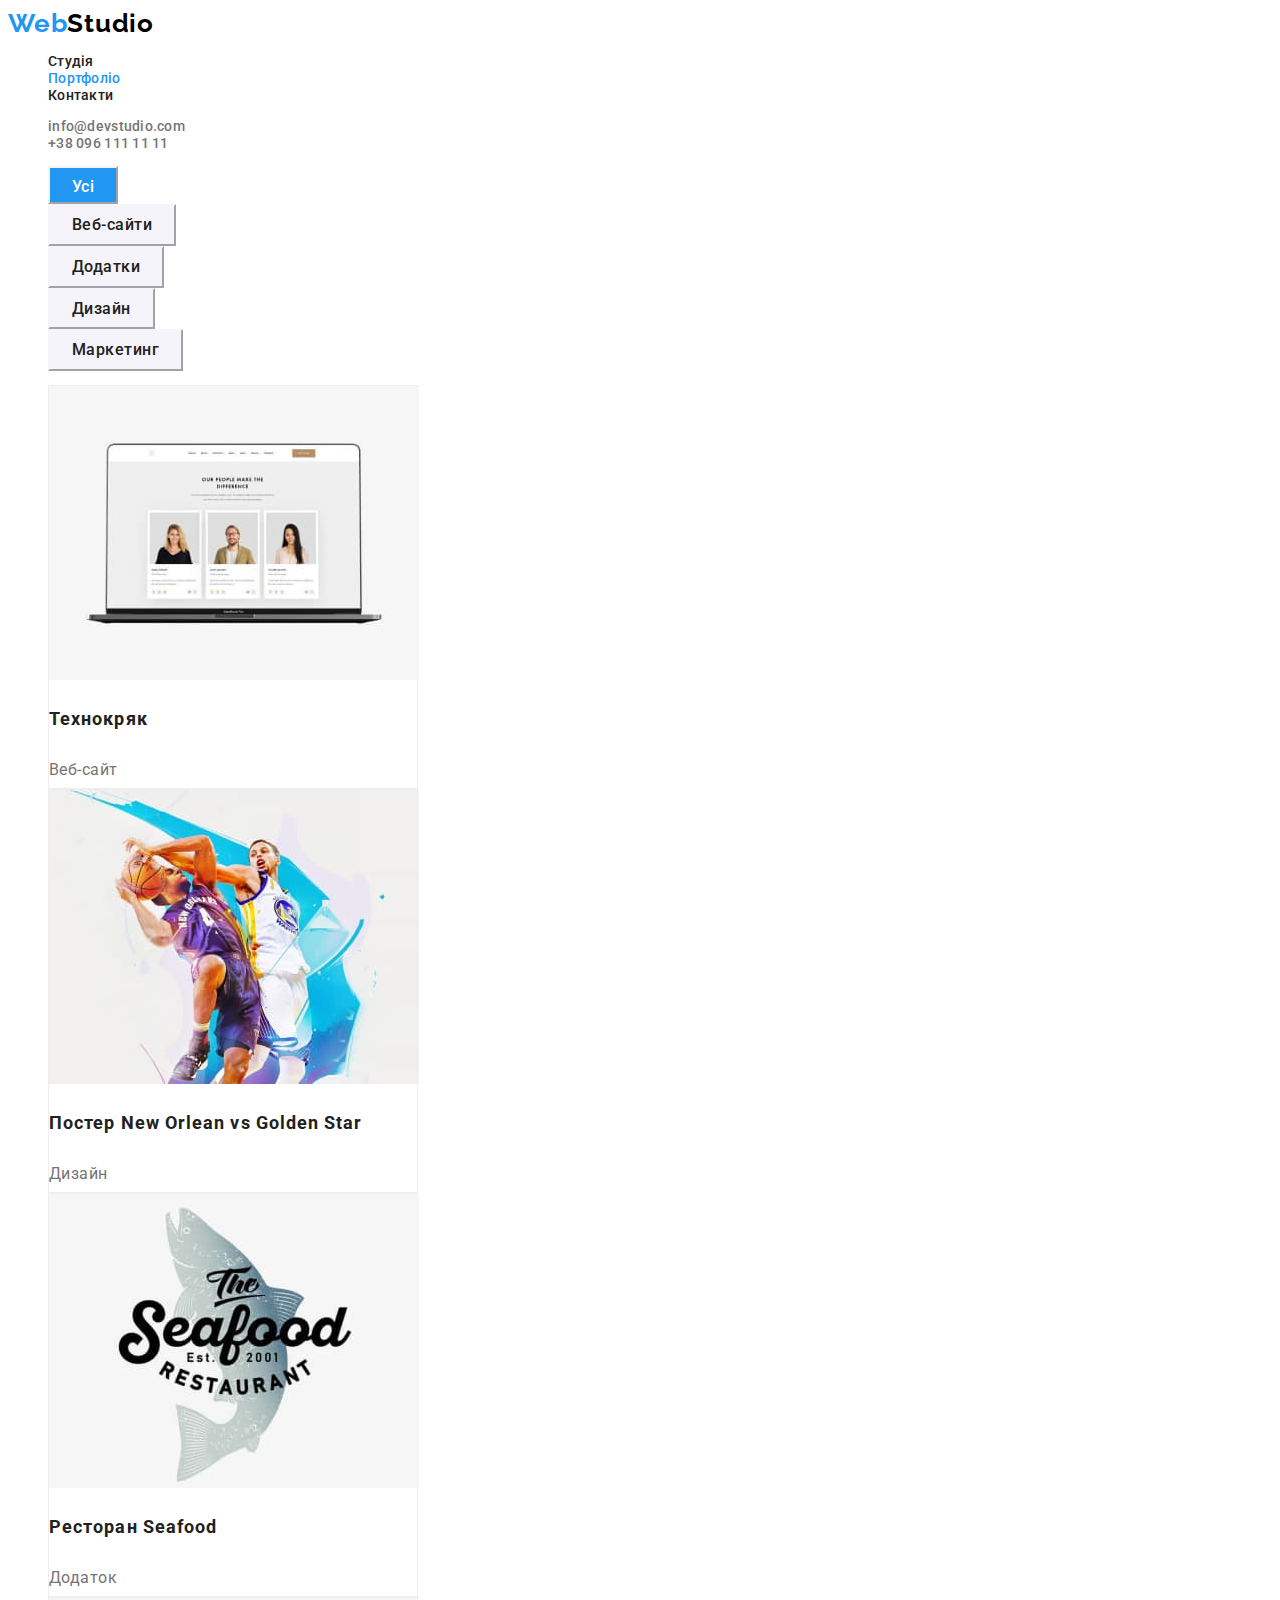
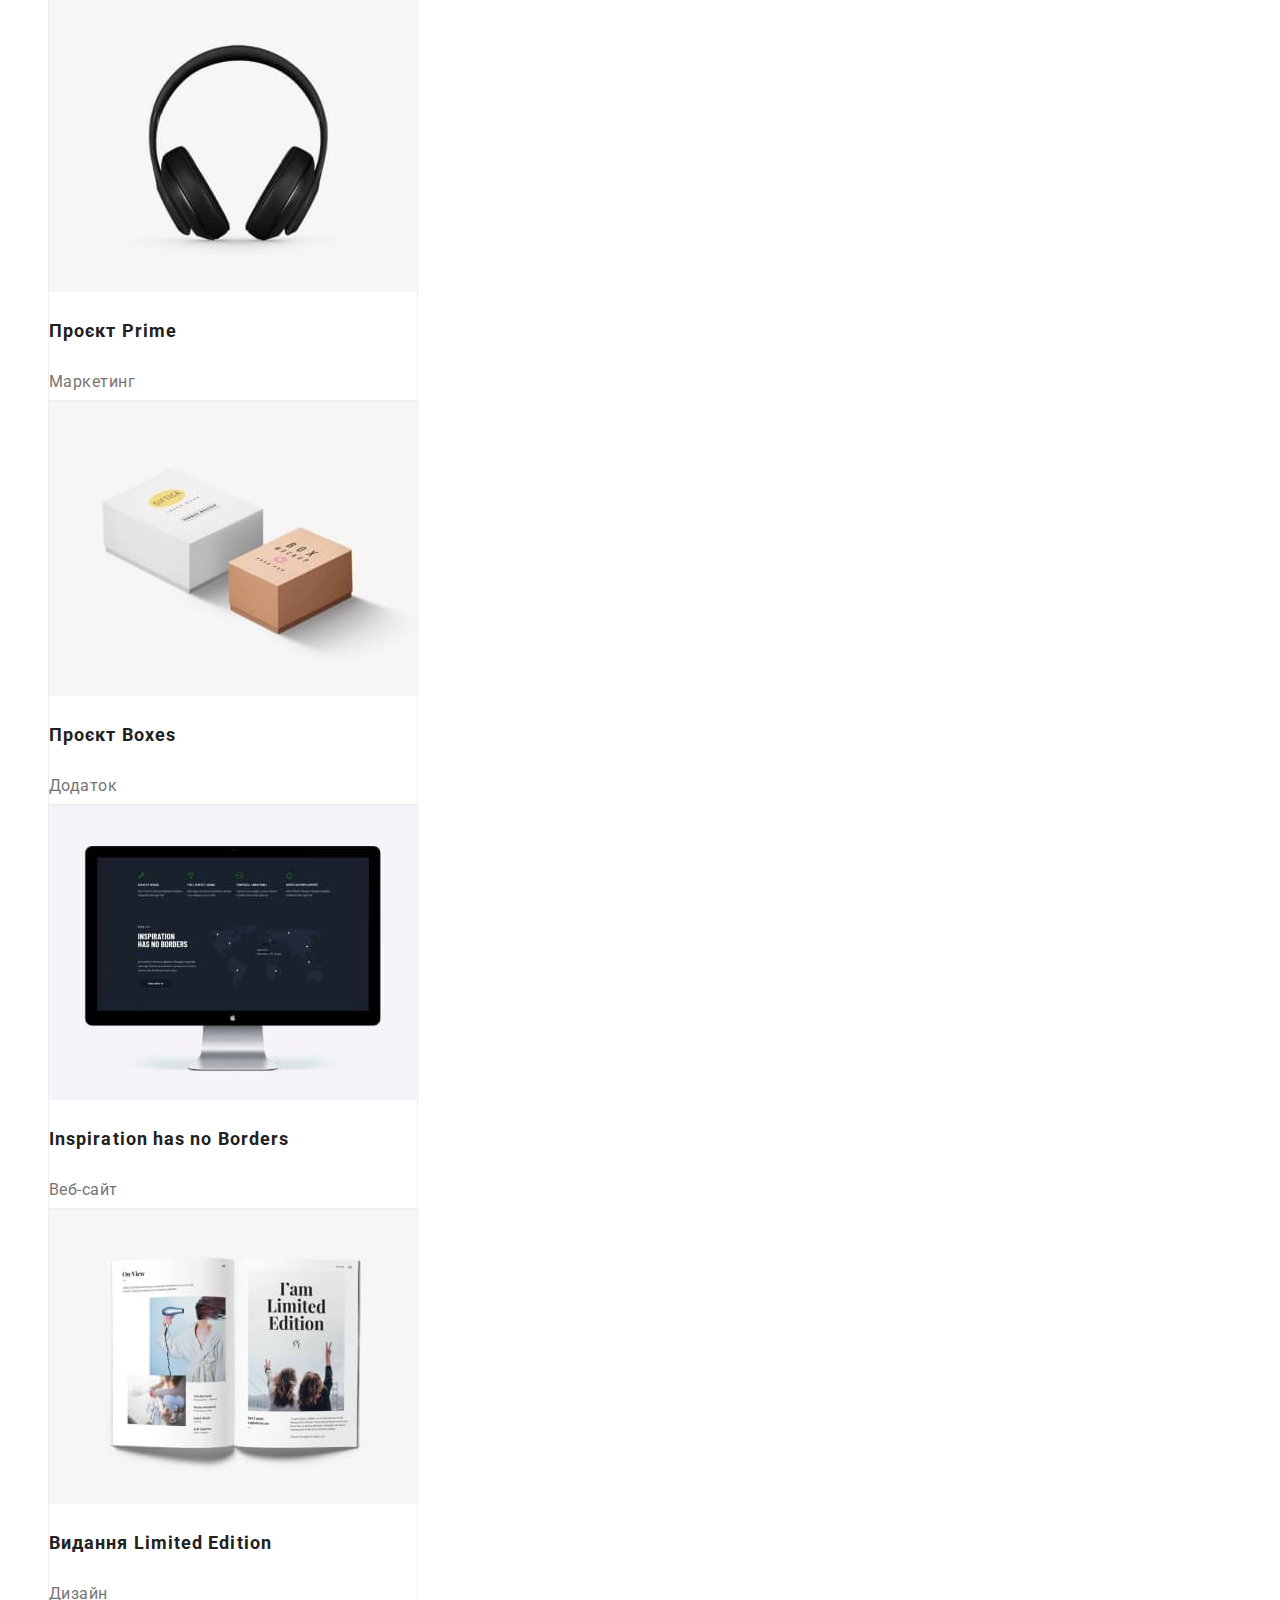
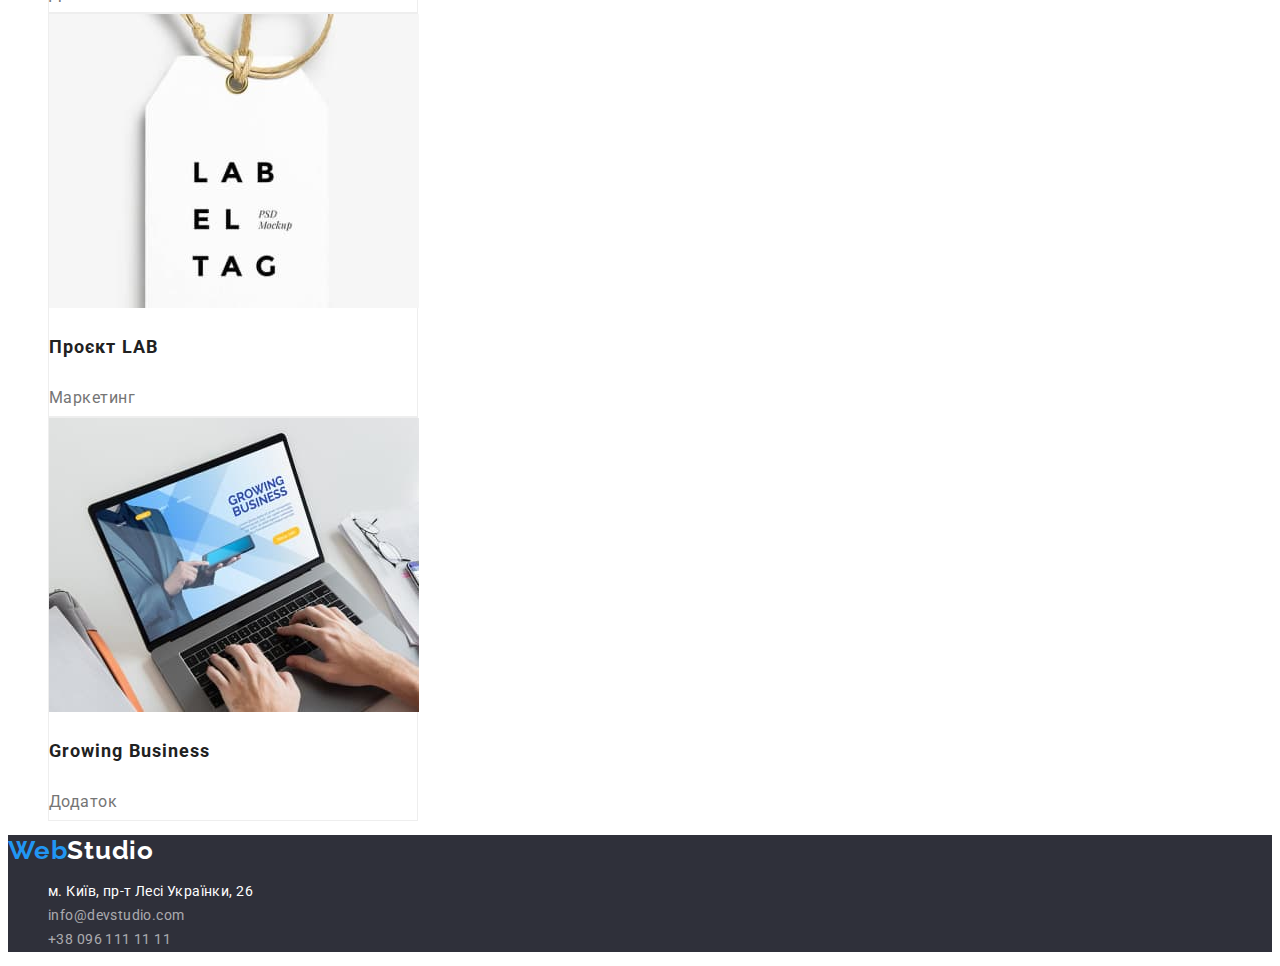
==== commit e55cabd0: "коригування text-decoration" ====
--- a/portfolio.html
+++ b/portfolio.html
@@ -52,7 +52,7 @@
 
         <ul class="link">
           <li class="exsamples-list">
-            <a href="">
+            <a href="" class="decoration">
                 <img
               src="./images/img-exsamples1.jpg"
               alt="Приклад веб-сайту"
@@ -63,7 +63,7 @@
             <p class="exsamples-paragraph">Веб-сайт</p> </a>
           </li>
           <li class="exsamples-list">
-        <a href=""><img
+        <a href="" class="decoration"><img
               src="./images/img-exsamples2.jpg"
               alt="Приклад дизайну"
               width="370"
@@ -74,7 +74,7 @@
             <p class="exsamples-paragraph">Дизайн</p> </a>
           </li>
           <li class="exsamples-list">
-           <a href=""><img
+           <a href="" class="decoration"><img
               src="./images/img-exsamples3.jpg"
               alt="Приклад додатку"
               width="370"
@@ -85,7 +85,7 @@
             <p class="exsamples-paragraph">Додаток</p> </a>
           </li>
           <li class="exsamples-list">
-        <a href=""><img
+        <a href="" class="decoration"><img
               src="./images/img-exsamples4.jpg"
               alt="Приклад маркетингу"
               width="370"
@@ -96,7 +96,7 @@
             <p class="exsamples-paragraph">Маркетинг</p> </a>
           </li>
           <li class="exsamples-list">
-            <a href=""><img
+            <a href="" class="decoration"><img
               src="./images/img-exsamples5.jpg"
               alt="Приклад додатку"
               width="370"
@@ -107,7 +107,7 @@
             <p class="exsamples-paragraph">Додаток</p> </a>
           </li>
           <li class="exsamples-list">
-            <a href=""><img
+            <a href="" class="decoration"><img
               src="./images/img-exsamples6.jpg"
               alt="Приклад веб-сайту"
               width="370"
@@ -118,7 +118,7 @@
             <p class="exsamples-paragraph">Веб-сайт</p> </a>
           </li>
           <li class="exsamples-list">
-        <a href=""> <img
+        <a href="" class="decoration"> <img
               src="./images/img-exsamples7.jpg"
               alt="Приклад дизайну"
               width="370"
@@ -129,7 +129,7 @@
             <p class="exsamples-paragraph">Дизайн</p> </a>
           </li>
           <li class="exsamples-list">
-            <a href=""><img
+            <a href="" class="decoration"><img
               src="./images/img-exsamples8.jpg"
               alt="Приклад маркетингу"
               width="370"
@@ -140,7 +140,7 @@
             <p class="exsamples-paragraph">Маркетинг</p> </a>
           </li>
           <li class="exsamples-list">
-           <a href=""> <img
+           <a href="" class="decoration"> <img
               src="./images/img-exsamples9.jpg"
               alt="Приклад додатку"
               width="370"
--- a/css/styles.css
+++ b/css/styles.css
@@ -269,7 +269,7 @@
 .exsamples-list {
   background-color: var(--second-accent-color);
   box-sizing: border-box;
-  width: 370px;
+    width: 370px;
   height: 404px;
   border: 1px solid #eeeeee;
 }
@@ -277,6 +277,7 @@
   color: var(--header-color);
   font-weight: var(--font-weight-header);
   font-size: 18px;
+  
   line-height: 2;
   letter-spacing: 0.06em;
 }
@@ -284,6 +285,10 @@
   color: var(--paragraph-color);
   font-weight: var(--font-weight-paragraph);
   font-size: var(--font-size-header);
+  
   line-height: 1.875;
   letter-spacing: 0.03em;
 }
+.decoration{
+    text-decoration: none; 
+}
